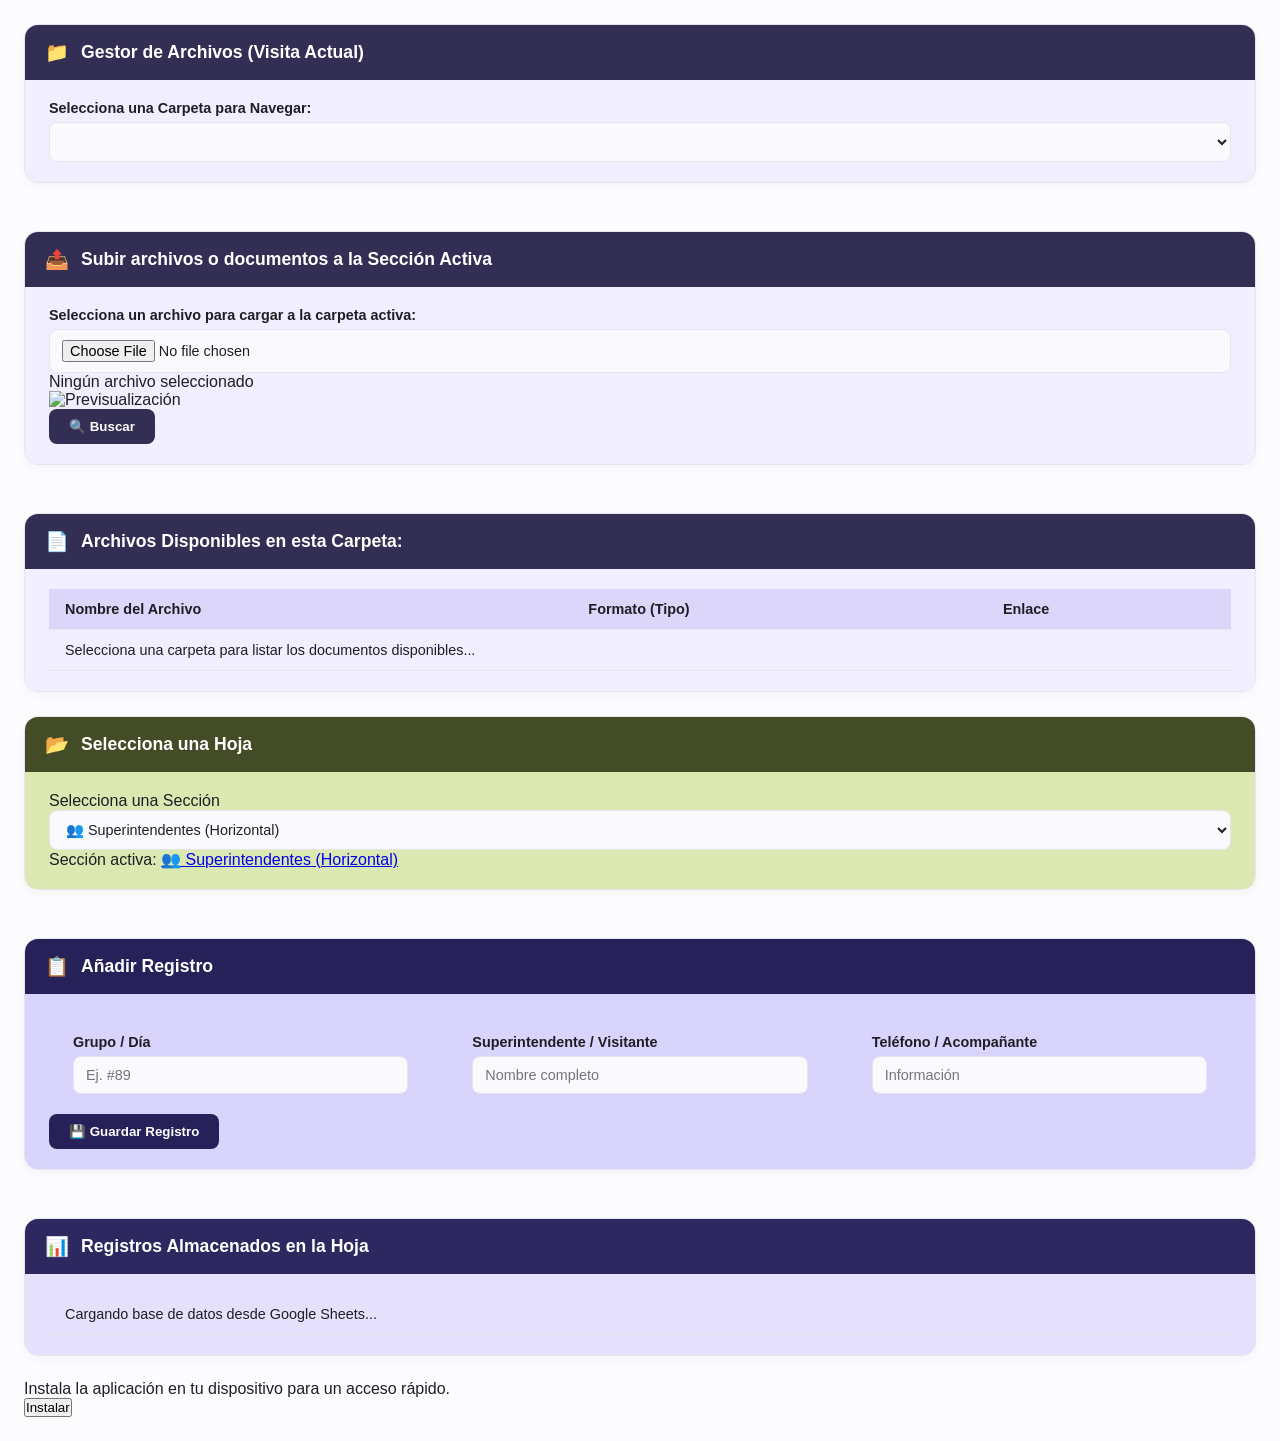
==== index.html @ c3312688 "Update fmt.Println message from 'Hello' to 'Goodbye'" ====
<!-- =========================================================================
     CODIGO MADRE SECCIÓN 1 - CONFIGURACIÓN, METADATOS Y CABECERA MAESTRA (CORREGIDA)
     Ubicación del bloque: CUMBRE ABSOLUTA DEL DOCUMENTO HTML
     ========================================================================= -->
<!DOCTYPE html>
<html lang="es">

<head>
    <meta charset="UTF-8">
    <meta name="viewport" content="width=device-width, initial-scale=1.0">
    <title>Sistema de Control Modular - Superintendentes</title>

    <!-- METADATOS OPEN GRAPH CORREGIDOS BAJO NORMA OFICIAL DE REDES -->
    <meta property="og:description" content="Controla y actualiza de los registros para la visita.">
    <meta property="og:image" content="https://raw.githubusercontent.com/Metrowest/Visita-Sistema-de-control/refs/heads/main/img/og-image.png">
    <meta property="og:image:type" content="image/png">
    <meta property="og:image:width" content="512">
    <meta property="og:image:height" content="512">
    <meta property="og:url" content="https://raw.githubusercontent.com/Metrowest/Visita-Sistema-de-control/refs/heads/main/img/og-image.png">

    <!-- CDN DE FUENTES Y ESTILOS MAESTROS -->
    <link rel="preconnect" href="https://googleapis.com">
    <link rel="preconnect" href="https://gstatic.com" crossorigin>
    <link href="https://googleapis.com" rel="stylesheet"> 
    <link rel="manifest" href="manifest.json">
    <!-- Librería externa corregida para los iconos dinámicos -->   
    <link rel="stylesheet" href="https://cdnjs.cloudflare.com/ajax/libs/font-awesome/6.4.0/css/all.min.css">
    <!-- Enlace a tus estilos externos independientes -->
    <link rel="stylesheet" href="style.css">

    <!-- =========================================================================
         CARPETAS SECCION 1 - BLOQUE DE SCRIPTS ESENCIALES (FUNCIÓN NUMERADA 1.1)
         ========================================================================= -->
    <script>
        // CARPETAS SECCION 1 FUNCION 1.1: ASIGNACIÓN DINÁMICA DE ICONOS SEGÚN FORMATO
        function obtenerIconoFormato(formato) {
            if (!formato) return '<i class="fa-solid fa-file" style="color: #7f8c8d;"></i> Archivo';
            
            const tipo = formato.toLowerCase().trim();

            // Filtros adaptados para los tipos de archivo oficiales de Google Drive (MimeTypes)
            if (tipo.includes('pdf')) {
                return '<i class="fa-solid fa-file-pdf" style="color: #e74c3c;"></i> PDF';
            } else if (tipo.includes('spreadsheet') || tipo.includes('excel') || tipo.includes('sheet') || tipo.includes('xls')) {
                return '<i class="fa-solid fa-file-excel" style="color: #27ae60;"></i> Excel';
            } else if (tipo.includes('document') || tipo.includes('word') || tipo.includes('docx')) {
                return '<i class="fa-solid fa-file-word" style="color: #2980b9;"></i> Word';
            } else if (tipo.includes('folder') || tipo.includes('carpeta')) {
                return '<i class="fa-solid fa-folder" style="color: #f1c40f;"></i> Carpeta';
            } else if (tipo.includes('zip') || tipo.includes('rar') || tipo.includes('compressed')) {
                return '<i class="fa-solid fa-file-zipper" style="color: #8e44ad;"></i> Comprimido';
            } else if (tipo.includes('image') || tipo.includes('png') || tipo.includes('jpg') || tipo.includes('jpeg')) {
                return '<i class="fa-solid fa-file-image" style="color: #16a085;"></i> Imagen';
            } else {
                return '<i class="fa-solid fa-file" style="color: #7f8c8d;"></i> Archivo';
            }
        }
    </script>
</head>

<body>

    <!-- =========================================================================
         CONTENEDOR DE DISTRIBUCIÓN PARALELA MAESTRA (FLEXBOX ORIGINAL DE STYLE.CSS)
         ========================================================================= -->
    <div class="contenedor-modulos-paralelos">
        <!-- =========================================================================
            ⭐ COLUMNA IZQUIERDA UNIFICADA: COMPONENTES DE GOOGLE DRIVE (CARPETAS)
            ========================================================================= -->
        <div class="bloque-carpetas-izquierda-empaquetado">

            <!-- CARPETAS SECCION 2 - GESTOR DE ARCHIVOS Y NAVEGACIÓN -->
            <div id="moduloGestorCarpetas" class="tarjeta-modulo modulo-gama-carpetas">
                <div class="tarjeta-cabecera">
                    <span class="icono-titulo">📁</span>
                    <h2>Gestor de Archivos (Visita Actual)</h2>
                </div>
                <div class="campo-formulario">
                    <label for="selectorSubcarpetas" class="etiqueta-selector">Selecciona una Carpeta para Navegar:</label>
                    <select id="selectorSubcarpetas" class="control-selector">
                        <!-- Las subcarpetas en vivo se inyectan aquí -->
                    </select>
                </div>
            </div>

            <!-- CARPETAS SECCIÓN 3 - COMPONENTE MODULAR TRANSMISOR DE SUBIDAS -->
            <div class="tarjeta-modulo modulo-gama-carpetas">
                <div class="tarjeta-cabecera">
                    <span class="icono-titulo">📤</span>
                    <h2>Subir archivos o documentos a la Sección Activa</h2>
                </div>
                <div class="campo-formulario">
                    <label for="archivoSubirDrive" class="etiqueta-selector">Selecciona un archivo para cargar a la carpeta activa:</label>
                    <input type="file" id="archivoSubirDrive" class="control-selector">
                    <div class="contenedor-vistas-previas">
                        <div id="nombreArchivoSeleccionado" class="texto-archivo-seleccionado">Ningún archivo seleccionado</div>
                        <div id="vistaPreviaIconoDrive"></div>
                    </div>
                    <div id="contenedorPrevisualizacionFoto" class="preview-foto-drive">
                        <img id="previewFotoDriveImg" src="" alt="Previsualización">
                    </div>
                    <button type="button" id="btnIniciarCargaDrive" class="btn-primario">🔍 Buscar</button>
                </div>
            </div>

            <!-- CARPETAS SECCIÓN 4 - REPOSITORIO DIGITAL DE ARCHIVOS DISPONIBLES -->
            <div class="tarjeta-modulo modulo-gama-carpetas">
                <div class="tarjeta-cabecera">
                    <span class="icono-titulo">📄</span>
                    <h2>Archivos Disponibles en esta Carpeta:</h2>
                </div>
                <div class="zona-archivos-disponibles">
                    <div class="tabla-responsiva contenedor-scroll-drive">
                        <table>
                            <thead>
                                <tr>
                                    <th>Nombre del Archivo</th>
                                    <th>Formato (Tipo)</th>
                                    <th>Enlace</th>
                                </tr>
                            </thead>
                            <tbody id="tablaCuerpoDrive">
                                <tr>
                                    <td colspan="3" class="celda-carga">Selecciona una carpeta para listar los documentos disponibles...</td>
                                </tr>
                            </tbody>
                        </table>
                    </div>
                </div>
            </div>

        </div> <!-- 🛡️ CIERRE MAESTRO ÚNICO: Clausura correctamente la columna 'bloque-carpetas-izquierda-empaquetado' -->

        <!-- ============================================================================================
             ⭐ COLUMNA DERECHA UNIFICADA: INTERFAZ DE TABLEROS DE DATOS (HOJAS DE SHEETS)
             ============================================================================================ -->



        </div> <!-- 🛡️ CIERRE MAESTRO DEL EMPAQUETADO DE LA COLUMNA DE CARPETAS -->

        <!-- ============================================================================================
             APLICACIÓN DE LAS HOJAS (ALINEADA TOTALMENTE A LA DERECHA EN LA GRID MAESTRA)
             ============================================================================================ -->
        <!-- ============================================================================================
             ⭐ COLUMNA DERECHA UNIFICADA: INTERFAZ DE TABLEROS DE DATOS (HOJAS DE SHEETS)
             ============================================================================================ -->
        <div class="bloque-hojas-derecha-empaquetado">

            <!-- HOJAS SECCIÓN 1: SELECTOR DE SECCIONES (CLASE GAMA-VERDE) -->
            <div class="tarjeta-modulo modulo-gama-verde">
                <div class="tarjeta-cabecera">
                    <span class="icono-titulo">📂</span>
                    <h2>Selecciona una Hoja</h2>
                </div>
                <div class="contenedor-selector">
                    <label for="selectorHoja" class="etiqueta-seleccion">Selecciona una Sección</label>
                    <select id="selectorHoja" class="selector-estilizado" onchange="cargarDatos(); actualizarEnlaceUbicacion();">
                        <option value="Superintendentes">👥 Superintendentes (Horizontal)</option>
                        <option value="Hospitalidad">🏨 Hospitalidad (Horizontal)</option>
                        <option value="Estudios Día 1">📚 Estudios Día 1 (Vertical)</option>
                        <option value="Estudios Día 2">📚 Estudios Día 2 (Vertical)</option>
                        <option value="Estudios Día 3">📚 Estudios Día 3 (Vertical)</option>
                        <option value="Pastoreo Día 1">🐑 Pastoreo Día 1 (Vertical)</option>
                        <option value="Pastoreo Día 2">🐑 Pastoreo Día 2 (Vertical)</option>
                        <option value="Pastoreo Día 3">🐑 Pastoreo Día 3 (Vertical)</option>
                        <option value="Seguridad">🛡️ Seguridad (Programa)</option>
                    </select>
                    <div class="enlace-seccion-activa">
                        Sección activa: <a href="https://github.io" target="_blank" id="enlaceDinamico" class="link-moderno">👥 Superintendentes (Horizontal)</a>
                    </div>
                </div>
            </div>

            <!-- HOJAS SECCIÓN 3: FORMULARIO DE CAPTURA (CLASE GAMA-VIOLETA) -->
            <div class="tarjeta-modulo modulo-gama-violeta">
                <div class="tarjeta-cabecera">
                    <div class="icono-titulo">📋</div>
                    <h2 id="formTitulo">Añadir Registro</h2>
                </div>
                <form id="formularioSuperintendentes" class="formulario-estilizado">
                    <div class="grid-formulario">
                        <div class="campo-formulario" id="contenedorCampo1">
                            <label id="lblCampo1" for="txtGrupo">Grupo / Día</label>
                            <input type="text" id="txtGrupo" placeholder="Ej. #89" required>
                        </div>
                        <div class="campo-formulario" id="contenedorCampo2">
                            <label id="lblCampo2" for="txtSuperintendente">Superintendente / Visitante</label>
                            <input type="text" id="txtSuperintendente" placeholder="Nombre completo" required>
                        </div>
                        <div class="campo-formulario" id="contenedorCampo3">
                            <label id="lblCampo3" for="txtTelefono">Teléfono / Acompañante</label>
                            <input type="text" id="txtTelefono" placeholder="Información" required>
                        </div>
                        <div class="campo-formulario" id="contenedorCampo4" style="display: none;">
                            <label id="lblCampo4" for="txtCampo4">Campo 4</label>
                            <input type="text" id="txtCampo4" placeholder="Información extra">
                        </div>
                        <div class="campo-formulario" id="contenedorCampo5" style="display: none;">
                            <label id="lblCampo5" for="txtCampo5">Campo 5</label>
                            <input type="text" id="txtCampo5" placeholder="Información extra">
                        </div>
                        <div class="campo-formulario" id="contenedorCampo6" style="display: none;">
                            <label id="lblCampo6" for="txtCampo6">Campo 6</label>
                            <input type="text" id="txtCampo6" placeholder="Información extra">
                        </div>
                        <div class="campo-formulario" id="contenedorCampo7" style="display: none;">
                            <label id="lblCampo7" for="txtCampo7">Campo 7</label>
                            <input type="text" id="txtCampo7" placeholder="Información extra">
                        </div>
                        <div class="campo-formulario" id="contenedorCampo8" style="display: none;">
                            <label id="lblCampo8" for="txtCampo8">Campo 8</label>
                            <input type="text" id="txtCampo8" placeholder="Información extra">
                        </div>
                    </div>
                    <div class="bloque-botones">
                        <button type="submit" id="btnGuardar" class="btn-primario">💾 Guardar Registro</button>
                        <button type="button" id="btnCancelar" class="btn-secundario" style="display: none;">❌ Cancelar Edición</button>
                    </div>
                </form>
            </div>

            <!-- HOJAS SECCIÓN 4: REJILLA DE REGISTROS - TABLA (CLASE GAMA-LAVANDA) -->
            <div class="tarjeta-modulo modulo-gama-lavanda">
                <div class="tarjeta-cabecera">
                    <div class="icono-titulo">📊</div>
                    <h2>Registros Almacenados en la Hoja</h2>
                </div>
                <div class="campo-formulario">
                    <div class="tabla-responsiva">
                        <table id="tablaRegistros">
                            <thead id="tablaCabecera"></thead>
                            <tbody id="tablaCuerpo">
                                <tr>
                                    <td class="celda-carga">
                                        <div class="spinner-carga"></div>
                                        Cargando base de datos desde Google Sheets...
                                    </td>
                                </tr>
                            </tbody>
                        </table>
                    </div>
                </div>
            </div> <!-- 🛡️ REPARADO: Cierra la tarjeta individual modulo-gama-lavanda -->

        </div> <!-- 🛡️ REPARADO: Cierra la columna derecha bloque-hojas-derecha-empaquetado -->

    </div> <!-- 🛡️ REPARADO: Cierra el cascarón maestro central contenedor-modulos-paralelos -->

    <!--CODIGO MADRE SECCIÓN 2 - BANNER PWA REQUERIDO -->
         <!--CODIGO MADRE SECCIÓN 2 - BANNER PWA REQUERIDO -->
    <div id="bannerInstalacionPWA">
        <p>Instala la aplicación en tu dispositivo para un acceso rápido.</p>
        <button id="btnInstalarPWA">Instalar</button>
    </div>

    <!-- VÍNCULOS DE CONTROL CENTRAL -->
    <script src="carpetas.js"></script>
    <script src="app.js"></script>
     
    <!-- =========================================================================
         CODIGO MADRE SECCIÓN 3 - SISTEMA DE INTERCEPCIÓN DE ALERTAS Y CONFIRMACIONES
         ========================================================================= -->
    <div id="contenedorAlertaPastel" class="modal-alerta-fondo">
        <div id="cuerpoAlertaPastel" class="tarjeta-alerta-pastel">
            <h4 id="tituloAlertaPastel">Aviso del Sistema</h4>
            <p id="mensajeAlertaPastel">Mensaje descriptivo...</p>
            <div id="botonesAlertaPastel" class="contenedor-botones-pastel">
                <!-- Los botones se inyectan dinámicamente según sea Alerta o Confirmación -->
            </div>
        </div>
    </div>

    <script>
        // Variables globales de memoria pasiva originales intactas
        let tipoArchivoDetectadoPastel = '📋';
        let alertaBloqueada = false; 

        // 🛡️ CONTROLADOR DE ETIQUETAS DINÁMICAS NATIVO (INDEX)
        // Cambia los nombres de los cuadros superiores al instante según la sección activa
        function SeccIdx_SincronizarEtiquetasFormulario(hojaRaw) {
            console.log("🛡️ Sincronizando etiquetas superiores para: " + hojaRaw);
            const lbl1 = document.getElementById("lblCampo1");
            const lbl2 = document.getElementById("lblCampo2");
            const lbl3 = document.getElementById("lblCampo3");
            const lbl4 = document.getElementById("lblCampo4");
            const lbl5 = document.getElementById("lblCampo5");
            const lbl6 = document.getElementById("lblCampo6");
            const lbl7 = document.getElementById("lblCampo7");
            const lbl8 = document.getElementById("lblCampo8");

            if (hojaRaw === "Superintendentes") {
                if(lbl1) lbl1.innerText = "Grupo / Día";
                if(lbl2) lbl2.innerText = "Superintendente / Visitante";
                if(lbl3) lbl3.innerText = "Teléfono / Acompañante";
            } else if (hojaRaw === "Hospitalidad") {
                if(lbl1) lbl1.innerText = "Día";
                if(lbl2) lbl2.innerText = "Nombre";
                if(lbl3) lbl3.innerText = "Teléfono";
                if(lbl4) lbl4.innerText = "Dirección";
            } else if (hojaRaw.includes("Estudios")) {
                if(lbl1) lbl1.innerText = "Día";
                if(lbl2) lbl2.innerText = "Visitante";
                if(lbl3) lbl3.innerText = "Acompañante";
                if(lbl4) lbl4.innerText = "Teléfono";
                if(lbl5) lbl5.innerText = "Estudiante";
                if(lbl6) lbl6.innerText = "Dirección";
                if(lbl7) lbl7.innerText = "Publicación";
                if(lbl8) lbl8.innerText = "Detalles";
            } else if (hojaRaw.includes("Pastoreo")) {
                if(lbl1) lbl1.innerText = "Día";
                if(lbl2) lbl2.innerText = "Acompanante";
                if(lbl3) lbl3.innerText = "Teléfono";
                if(lbl4) lbl4.innerText = "Hogar";
                if(lbl5) lbl5.innerText = "Contacto";
                if(lbl6) lbl6.innerText = "Dirección";
                if(lbl7) lbl7.innerText = "Detalles";
                if(lbl8) lbl8.innerText = "Objetivo";
            }
        }

        // Registramos el evento de escucha en cuanto carga el documento
        document.addEventListener("DOMContentLoaded", () => {
            const selector = document.getElementById("selectorHoja");
            if (selector) {
                // Escucha activa para cuando el usuario cambia de hoja manualmente
                selector.addEventListener("change", function() {
                    SeccIdx_SincronizarEtiquetasFormulario(this.value);
                });
                // Mapeo inicial para la primera hoja al arrancar la app
                SeccIdx_SincronizarEtiquetasFormulario(selector.value);
            }

            const inputArchivoDrive = document.getElementById('archivoSubirDrive');
            if (inputArchivoDrive) {
                inputArchivoDrive.addEventListener('change', function() {
                    if (this.files && this.files.length > 0) {
                        const nombre = this.files[0].name.toLowerCase(); 
                        if (nombre.endsWith('.pdf')) tipoArchivoDetectadoPastel = '📄';
                        else if (nombre.endsWith('.xlsx') || nombre.endsWith('.xls') || nombre.endsWith('.csv')) tipoArchivoDetectadoPastel = '📊';
                        else if (nombre.endsWith('.docx') || nombre.endsWith('.doc')) tipoArchivoDetectadoPastel = '📝';
                        else if (nombre.endsWith('.png') || nombre.endsWith('.jpg') || nombre.endsWith('.jpeg')) tipoArchivoDetectadoPastel = '🖼️';
                        else tipoArchivoDetectadoPastel = '📁';
                    }
                });
            }
        });

        // Interceptores de ventanas flotantes estables de tu respaldo
        window.alert = function(mensaje) {
            if (alertaBloqueada) return;
            const modal = document.getElementById('contenedorAlertaPastel');
            const tarjeta = document.getElementById('cuerpoAlertaPastel');
            const titulo = document.getElementById('tituloAlertaPastel');
            const texto = document.getElementById('mensajeAlertaPastel');
            const cajaBotones = document.getElementById('botonesAlertaPastel');
            if (!modal || !tarjeta || !texto || !titulo || !cajaBotones) return;

            texto.innerText = mensaje;
            const msgMinuscula = mensaje.toLowerCase();

            if (msgMinuscula.includes('éxito') || msgMinuscula.includes('exito') || msgMinuscula.includes('correctamente') || msgMinuscula.includes('procesados')) {
                tarjeta.className = 'tarjeta-alerta-pastel exito';
                titulo.innerHTML = `✨ ${tipoArchivoDetectadoPastel} ¡Excelente!`;
            } else if (msgMinuscula.includes('error') || msgMinuscula.includes('fallo')) {
                tarjeta.className = 'tarjeta-alerta-pastel error';
                titulo.innerHTML = `⚠️ ${tipoArchivoDetectadoPastel} Aviso`;
            } else {
                tarjeta.className = 'tarjeta-alerta-pastel info';
                titulo.innerHTML = `ℹ️ ${tipoArchivoDetectadoPastel} Información`;
            }
            cajaBotones.innerHTML = `<button type="button" class="btn-alerta-pastel" style="background-color: #94a3b8 !important; color: #ffffff !important; font-weight: 700 !important;" onclick="cerrarAlertaPastel()">Entendido</button>`;
            modal.style.display = 'flex';
        };

        window.confirm = function(mensaje) {
            const modal = document.getElementById('contenedorAlertaPastel');
            const tarjeta = document.getElementById('cuerpoAlertaPastel');
            const titulo = document.getElementById('tituloAlertaPastel');
            const texto = document.getElementById('mensajeAlertaPastel');
            const cajaBotones = document.getElementById('botonesAlertaPastel');
            if (!modal || !tarjeta || !texto || !titulo || !cajaBotones) return true; 

            texto.innerText = mensaje;
            tarjeta.className = 'tarjeta-alerta-pastel info';
            titulo.innerHTML = `🤔 ${tipoArchivoDetectadoPastel} Confirmación`;

            cajaBotones.innerHTML = `
                <button type="button" class="btn-alerta-pastel confirmar-cancel" style="padding: 10px 20px; border-radius: 8px; cursor: pointer;" onclick="cerrarAlertaPastel()">Cancelar</button>
                <button type="button" class="btn-alerta-pastel confirmar-ok" style="padding: 10px 20px; border-radius: 8px; background-color: #2563eb !important; color: white !important; cursor: pointer;" onclick="cerrarAlertaPastel()">Aceptar</button>
            `;
            modal.style.display = 'flex';
            return true;
        };

        function cerrarAlertaPastel() {
            alertaBloqueada = false; 
            const modal = document.getElementById('contenedorAlertaPastel');
            if (modal) modal.style.display = 'none';
        }
    </script>

     
</body>

</html>
---- style.css ----
/* =========================================================================
   SECCIÓN 1: VARIABLES MAESTRAS, FUENTES Y COMPORTAMIENTO BASE
   Descripción: Define la nueva paleta de tonos pasteles ordenados, tipografía 
   Plus Jakarta Sans y limpia márgenes generales globales.
   ========================================================================= */
:root {
    --color-body-fondo: #fcfbfe;
    --color-input-unico: #faf9fe;
    --color-texto-oscuro: #1e1e24;
    --color-texto-medio: #4a4a5a;
    --color-borde: #e6e5ed;
    --sombra-modulo: 0 4px 10px rgba(0, 0, 0, 0.03);
}

* {
    margin: 0;
    padding: 0;
    box-sizing: border-box;
}

body {
    font-family: 'Plus Jakarta Sans', sans-serif;
    background-color: var(--color-body-fondo);
    color: var(--color-texto-oscuro);
    padding: 24px;
    min-height: 100vh;
}

/* =========================================================================
   SECCIÓN 2: ARQUITECTURA DE REJILLA PARALELA (FLEXBOX / GRID)
   ========================================================================= */
.contenedor-modulos-paralelos {
    display: flex;
    flex-direction: row;
    gap: 24px;
    align-items: flex-start;
    justify-content: center;
    width: 100%;
}

@media (max-width: 992px) {
    .contenedor-modulos-paralelos { flex-direction: column; }
}

/* =========================================================================
   SECCIÓN 3: COMPONENTES COMUNES DE TARJETAS (ESTRUCTURA BASE)
   Descripción: Controla la estructura visual de cada módulo independiente, sus 
   cabeceras y los espacios de amortiguación unificados.
   ========================================================================= */
.tarjeta-modulo {
    border-radius: 14px;
    border: 1px solid var(--color-borde);
    box-shadow: var(--sombra-modulo);
    overflow: hidden;
    width: 100%;
    margin-bottom: 24px;
}

.tarjeta-cabecera {
    padding: 16px 20px;
    display: flex;
    align-items: center;
    gap: 12px;
}

.tarjeta-cabecera h2 {
    font-size: 1.1rem;
    font-weight: 700;
    margin: 0;
}

.icono-titulo { font-size: 1.2rem; }

/* Cojín visual integral centralizado para descolgar elementos de los bordes */
.tarjeta-modulo .campo-formulario,
.tarjeta-modulo .contenedor-selector,
.tarjeta-modulo .zona-archivos-disponibles,
.tarjeta-modulo form {
    padding: 20px 24px;
    box-sizing: border-box;
}

/* 🛡️ UNIFICACIÓN MAESTRA DE INPUTS: Todos del mismo color pastel neutro e idéntico */
.tarjeta-modulo select,
.tarjeta-modulo input {
    width: 100% !important;
    box-sizing: border-box !important;
    padding: 10px 12px;
    border: 1px solid var(--color-borde);
    border-radius: 8px;
    font-family: inherit;
    font-size: 0.9rem;
    color: var(--color-texto-oscuro);
    background-color: var(--color-input-unico) !important;
}

/* =========================================================================
   SECCIÓN 4: ASIGNACIÓN DE TONOS PASTELES PERSONALIZADOS POR CLASE DIRECTA
   Descripción: Distribuye tus colores base asignando oscuros para cabeceras/botones,
   tonos medios para sub-cabeceras y claros para fondos internos.
   ========================================================================= */

/* -------------------------------------------------------------------------
   A) MÓDULO SELECTOR DE HOJAS (Gama Verde Pastel Base: #dbe8b2 / #e5f0c9)
   ------------------------------------------------------------------------- */
.modulo-gama-verde {
    background-color: #f7f9f2; /* Tono muy claro de fondo */
}
.modulo-gama-verde .tarjeta-cabecera {
    background-color: #434c26; /* Tono oscuro extraído de la gama verde */
    color: #ffffff;
}
.modulo-gama-verde .contenedor-selector {
    background-color: #dbe8b2; /* Sub-cabecera / Color intermedio */
}
.modulo-gama-verde label, .modulo-gama-verde .enlace-seccion-activa {
    color: #1e1e24;
}

/* -------------------------------------------------------------------------
   B) MÓDULO FORMULARIO AÑADIR REGISTRO (Gama Violeta Pastel Base: #d9d4fc)
   ------------------------------------------------------------------------- */
.modulo-gama-violeta {
    background-color: #f6f5fe; /* Tono muy claro de fondo */
}
.modulo-gama-violeta .tarjeta-cabecera {
    background-color: #272159; /* Tono oscuro extraído de la gama violeta */
    color: #ffffff;
}
.modulo-gama-violeta form {
    background-color: #d9d4fc; /* Sub-cabecera / Entorno del formulario */
}
.modulo-gama-violeta .btn-primario {
    background-color: #272159; /* Botón oscuro unificado */
    color: #ffffff;
}

/* -------------------------------------------------------------------------
   C) MÓDULO REGISTROS ALMACENADOS - TABLA (Gama Lavanda Pastel Base: #e5e1fd)
   ------------------------------------------------------------------------- */
.modulo-gama-lavanda {
    background-color: #f8f7fe; /* Tono muy claro de fondo */
}
.modulo-gama-lavanda .tarjeta-cabecera {
    background-color: #2e2861; /* Tono oscuro unificado */
    color: #ffffff;
}
.modulo-gama-lavanda .campo-formulario {
    background-color: #e5e1fd; /* Sub-cabecera / Entorno de la tabla */
}
.modulo-gama-lavanda th {
    background-color: #c8c2fa; /* Encabezado horizontal un poco más oscuro */
    color: #1e1e24;
}

/* -------------------------------------------------------------------------
   D) COLUMNA IZQUIERDA COMPLETA - DRIVE (Gama Lila Claro Neutro: #f1efff)
   ------------------------------------------------------------------------- */
.bloque-carpetas-izquierda-empaquetado {
    display: flex;
    flex-direction: column;
    gap: 24px;
    flex: 1;
    width: 100%;
}
.bloque-carpetas-izquierda-empaquetado .tarjeta-modulo {
    background-color: #faf9fe; /* Tono muy claro de fondo */
}
.bloque-carpetas-izquierda-empaquetado .tarjeta-modulo .tarjeta-cabecera {
    background-color: #332f54; /* Tono oscuro unificado */
    color: #ffffff;
}
.bloque-carpetas-izquierda-empaquetado .campo-formulario,
.bloque-carpetas-izquierda-empaquetado .zona-archivos-disponibles {
    background-color: #f1efff; /* Sub-cabecera / Entorno de controles interno */
}
.bloque-carpetas-izquierda-empaquetado .btn-primario {
    background-color: #332f54; /* Botón oscuro unificado */
    color: #ffffff;
}
.bloque-carpetas-izquierda-empaquetado th {
    background-color: #dbd6fa;
    color: #1e1e24;
}

/* =========================================================================
   SECCIÓN 5: GRID DE FORMULARIOS Y RED RESPONSIVA DE TABLAS
   ========================================================================= */
.bloque-hojas-derecha-empaquetado {
    display: flex;
    flex-direction: column;
    gap: 24px;
    flex: 1;
    width: 100%;
}
.grid-formulario {
    display: grid;
    grid-template-columns: repeat(auto-fit, minmax(220px, 1fr));
    gap: 16px;
}
.campo-formulario label {
    display: block;
    font-weight: 600;
    margin-bottom: 6px;
    font-size: 0.9rem;
}
.tabla-responsiva {
    width: 100%;
    overflow-x: auto;
}
.contenedor-scroll-drive {
    max-height: 300vh;
}
table {
    width: 100%;
    border-collapse: collapse;
    font-size: 0.9rem;
    text-align: left;
    background-color: var(--color-superficie);
}
th, td {
    padding: 12px 16px;
    border-bottom: 1px solid var(--color-borde);
}
th {
    font-weight: 700;
}

/* =========================================================================
   SECCIÓN 6: MODALES DE ALERTAS PASTEL Y BOTONERAS INTEGRADAS
   ========================================================================= */
.btn-primario, .btn-secundario {
    padding: 10px 20px;
    border: none;
    border-radius: 8px;
    font-weight: 700;
    cursor: pointer;
    display: inline-flex;
    align-items: center;
    justify-content: center;
    gap: 8px;
    font-family: inherit;
}
.btn-secundario {
    background-color: #e2e8f0;
    color: var(--color-texto-oscuro);
    border: 1px solid var(--color-borde);
}
.modal-alerta-fondo {
    position: fixed;
    top: 0; left: 0; width: 100%; height: 100%;
    background-color: rgba(15, 23, 42, 0.3);
    display: none;
    align-items: center;
    justify-content: center;
    z-index: 10000;
}
.tarjeta-alerta-pastel {
    background-color: #ffffff;
    border-radius: 12px;
    padding: 24px;
    width: 90%;
    max-width: 400px;
    box-shadow: 0 20px 25px -5px rgba(0,0,0,0.1);
    border-left: 6px solid #4b3eb3;
}
.contenedor-botones-pastel {
    margin-top: 20px;
    display: flex;
    justify-content: flex-end;
    gap: 12px;
}
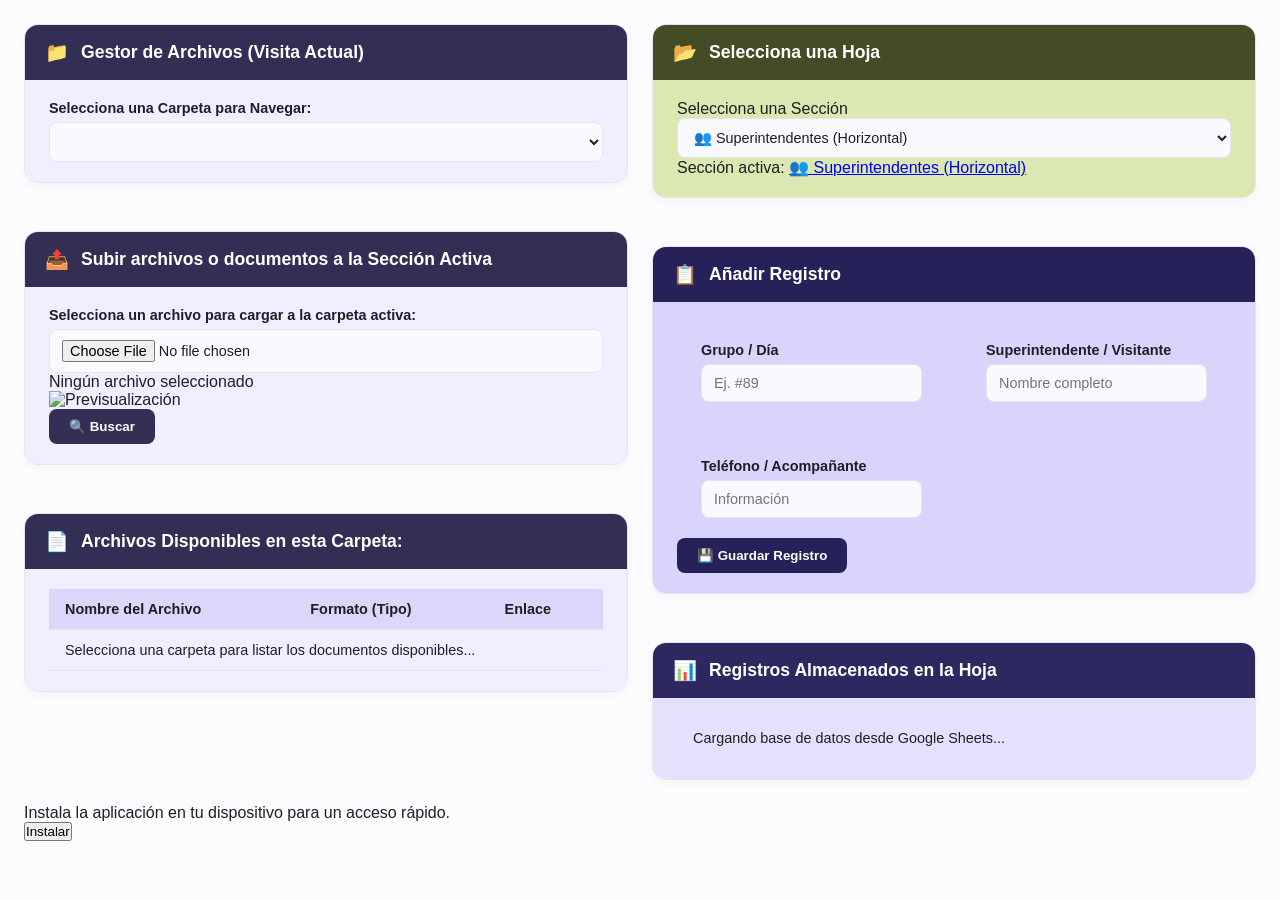
==== commit 23c6f2a5: "Update print statement from 'Hello' to 'Goodbye'" ====
--- a/index.html
+++ b/index.html
@@ -129,19 +129,8 @@
                 </div>
             </div>
 
-        </div> <!-- 🛡️ CIERRE MAESTRO ÚNICO: Clausura correctamente la columna 'bloque-carpetas-izquierda-empaquetado' -->
-
-        <!-- ============================================================================================
-             ⭐ COLUMNA DERECHA UNIFICADA: INTERFAZ DE TABLEROS DE DATOS (HOJAS DE SHEETS)
-             ============================================================================================ -->
-
-
-
-        </div> <!-- 🛡️ CIERRE MAESTRO DEL EMPAQUETADO DE LA COLUMNA DE CARPETAS -->
-
-        <!-- ============================================================================================
-             APLICACIÓN DE LAS HOJAS (ALINEADA TOTALMENTE A LA DERECHA EN LA GRID MAESTRA)
-             ============================================================================================ -->
+        </div> <!-- 🛡️ CIERRE MAESTRO ÚNICO: Clausura la columna de Carpetas de forma limpia -->
+
         <!-- ============================================================================================
              ⭐ COLUMNA DERECHA UNIFICADA: INTERFAZ DE TABLEROS DE DATOS (HOJAS DE SHEETS)
              ============================================================================================ -->
@@ -171,7 +160,6 @@
                     </div>
                 </div>
             </div>
-
             <!-- HOJAS SECCIÓN 3: FORMULARIO DE CAPTURA (CLASE GAMA-VIOLETA) -->
             <div class="tarjeta-modulo modulo-gama-violeta">
                 <div class="tarjeta-cabecera">
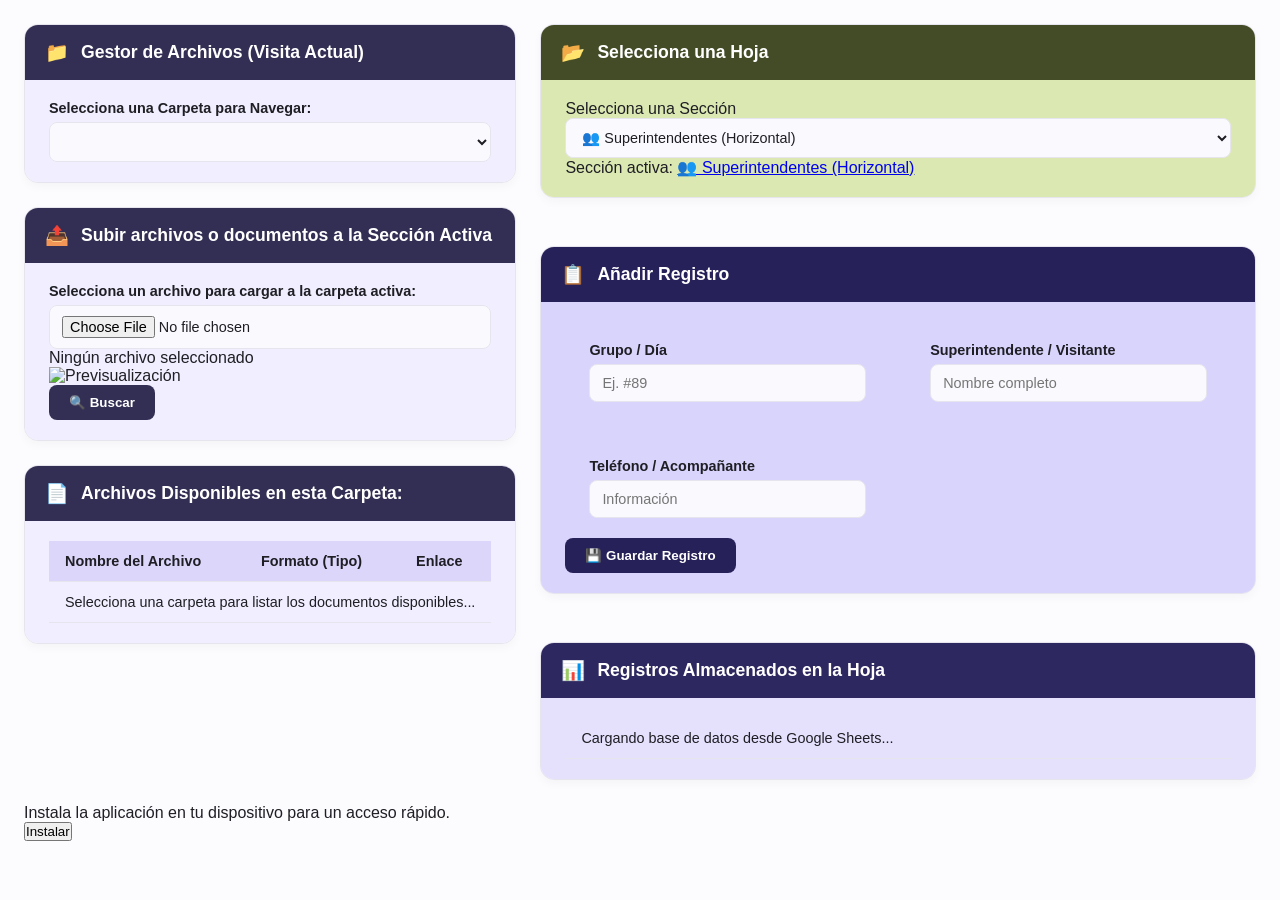
==== commit ef39bf47: "Update print statement from 'Hello' to 'Goodbye'" ====
--- a/index.html
+++ b/index.html
@@ -160,6 +160,7 @@
                     </div>
                 </div>
             </div>
+
             <!-- HOJAS SECCIÓN 3: FORMULARIO DE CAPTURA (CLASE GAMA-VIOLETA) -->
             <div class="tarjeta-modulo modulo-gama-violeta">
                 <div class="tarjeta-cabecera">
@@ -229,9 +230,10 @@
                         </table>
                     </div>
                 </div>
-            </div> <!-- 🛡️ REPARADO: Cierra la tarjeta individual modulo-gama-lavanda -->
-
-        </div> <!-- 🛡️ REPARADO: Cierra la columna derecha bloque-hojas-derecha-empaquetado -->
+            </div> <!-- CIERRE DE MODULO-GAMA-LAVANDA -->
+
+        </div> <!-- CIERRE DE BLOQUE-HOJAS-DERECHA-EMPAQUETADO -->
+
 
     </div> <!-- 🛡️ REPARADO: Cierra el cascarón maestro central contenedor-modulos-paralelos -->
 
--- a/style.css
+++ b/style.css
@@ -96,92 +96,83 @@
 
 /* =========================================================================
    SECCIÓN 4: ASIGNACIÓN DE TONOS PASTELES PERSONALIZADOS POR CLASE DIRECTA
-   Descripción: Distribuye tus colores base asignando oscuros para cabeceras/botones,
-   tonos medios para sub-cabeceras y claros para fondos internos.
-   ========================================================================= */
-
-/* -------------------------------------------------------------------------
-   A) MÓDULO SELECTOR DE HOJAS (Gama Verde Pastel Base: #dbe8b2 / #e5f0c9)
+   Descripción: Distribuye tus colores base asignando oscuros para cabeceras,
+   tonos medios para sub-cabeceras y claros para los fondos de los módulos.
+   ========================================================================= */
+
+/* -------------------------------------------------------------------------
+   A) MÓDULOS DE LA COLUMNA IZQUIERDA - DRIVE (Gama Lila/Fidji: #f1efff)
+   ------------------------------------------------------------------------- */
+.modulo-gama-carpetas {
+    background-color: #faf9fe !important; /* Fondo claro del módulo */
+}
+.modulo-gama-carpetas .tarjeta-cabecera {
+    background: #332f54 !important; /* Cabecera tono oscuro base */
+    color: #ffffff !important;
+}
+.modulo-gama-carpetas .campo-formulario,
+.modulo-gama-carpetas .zona-archivos-disponibles {
+    background-color: #f1efff !important; /* Sub-cabecera / Entorno de controles interno */
+}
+.modulo-gama-carpetas .btn-primario {
+    background-color: #332f54 !important; /* Botón oscuro unificado */
+    color: #ffffff !important;
+}
+.modulo-gama-carpetas th {
+    background-color: #dbd6fa !important; /* Encabezado de tabla claro */
+    color: #1e1e24 !important;
+}
+
+/* -------------------------------------------------------------------------
+   B) MÓDULO SELECTOR DE HOJAS (Gama Verde Pastel: #dbe8b2 / #e5f0c9)
    ------------------------------------------------------------------------- */
 .modulo-gama-verde {
-    background-color: #f7f9f2; /* Tono muy claro de fondo */
+    background-color: #f7f9f2 !important; /* Fondo claro del módulo */
 }
 .modulo-gama-verde .tarjeta-cabecera {
-    background-color: #434c26; /* Tono oscuro extraído de la gama verde */
-    color: #ffffff;
+    background: #434c26 !important; /* Cabecera tono oscuro base */
+    color: #ffffff !important;
 }
 .modulo-gama-verde .contenedor-selector {
-    background-color: #dbe8b2; /* Sub-cabecera / Color intermedio */
-}
-.modulo-gama-verde label, .modulo-gama-verde .enlace-seccion-activa {
-    color: #1e1e24;
-}
-
-/* -------------------------------------------------------------------------
-   B) MÓDULO FORMULARIO AÑADIR REGISTRO (Gama Violeta Pastel Base: #d9d4fc)
+    background-color: #dbe8b2 !important; /* Sub-cabecera / Color intermedio */
+}
+
+/* -------------------------------------------------------------------------
+   C) MÓDULO FORMULARIO AÑADIR REGISTRO (Gama Violeta Pastel: #d9d4fc)
    ------------------------------------------------------------------------- */
 .modulo-gama-violeta {
-    background-color: #f6f5fe; /* Tono muy claro de fondo */
+    background-color: #f6f5fe !important; /* Fondo claro del módulo */
 }
 .modulo-gama-violeta .tarjeta-cabecera {
-    background-color: #272159; /* Tono oscuro extraído de la gama violeta */
-    color: #ffffff;
+    background: #272159 !important; /* Cabecera tono oscuro base */
+    color: #ffffff !important;
 }
 .modulo-gama-violeta form {
-    background-color: #d9d4fc; /* Sub-cabecera / Entorno del formulario */
+    background-color: #d9d4fc !important; /* Sub-cabecera / Entorno de campos */
 }
 .modulo-gama-violeta .btn-primario {
-    background-color: #272159; /* Botón oscuro unificado */
-    color: #ffffff;
-}
-
-/* -------------------------------------------------------------------------
-   C) MÓDULO REGISTROS ALMACENADOS - TABLA (Gama Lavanda Pastel Base: #e5e1fd)
+    background-color: #272159 !important; /* Botón oscuro unificado */
+    color: #ffffff !important;
+}
+
+/* -------------------------------------------------------------------------
+   D) MÓDULO REGISTROS ALMACENADOS - TABLA (Gama Lavanda Pastel: #e5e1fd)
    ------------------------------------------------------------------------- */
 .modulo-gama-lavanda {
-    background-color: #f8f7fe; /* Tono muy claro de fondo */
+    background-color: #f8f7fe !important; /* Fondo claro del módulo */
 }
 .modulo-gama-lavanda .tarjeta-cabecera {
-    background-color: #2e2861; /* Tono oscuro unificado */
-    color: #ffffff;
+    background: #2e2861 !important; /* Cabecera tono oscuro base */
+    color: #ffffff !important;
 }
 .modulo-gama-lavanda .campo-formulario {
-    background-color: #e5e1fd; /* Sub-cabecera / Entorno de la tabla */
+    background-color: #e5e1fd !important; /* Sub-cabecera / Entorno de la tabla */
 }
 .modulo-gama-lavanda th {
-    background-color: #c8c2fa; /* Encabezado horizontal un poco más oscuro */
-    color: #1e1e24;
-}
-
-/* -------------------------------------------------------------------------
-   D) COLUMNA IZQUIERDA COMPLETA - DRIVE (Gama Lila Claro Neutro: #f1efff)
-   ------------------------------------------------------------------------- */
-.bloque-carpetas-izquierda-empaquetado {
-    display: flex;
-    flex-direction: column;
-    gap: 24px;
-    flex: 1;
-    width: 100%;
-}
-.bloque-carpetas-izquierda-empaquetado .tarjeta-modulo {
-    background-color: #faf9fe; /* Tono muy claro de fondo */
-}
-.bloque-carpetas-izquierda-empaquetado .tarjeta-modulo .tarjeta-cabecera {
-    background-color: #332f54; /* Tono oscuro unificado */
-    color: #ffffff;
-}
-.bloque-carpetas-izquierda-empaquetado .campo-formulario,
-.bloque-carpetas-izquierda-empaquetado .zona-archivos-disponibles {
-    background-color: #f1efff; /* Sub-cabecera / Entorno de controles interno */
-}
-.bloque-carpetas-izquierda-empaquetado .btn-primario {
-    background-color: #332f54; /* Botón oscuro unificado */
-    color: #ffffff;
-}
-.bloque-carpetas-izquierda-empaquetado th {
-    background-color: #dbd6fa;
-    color: #1e1e24;
-}
+    background-color: #c8c2fa !important; /* Encabezado de tabla un poco más fuerte */
+    color: #1e1e24 !important;
+}
+
 
 /* =========================================================================
    SECCIÓN 5: GRID DE FORMULARIOS Y RED RESPONSIVA DE TABLAS
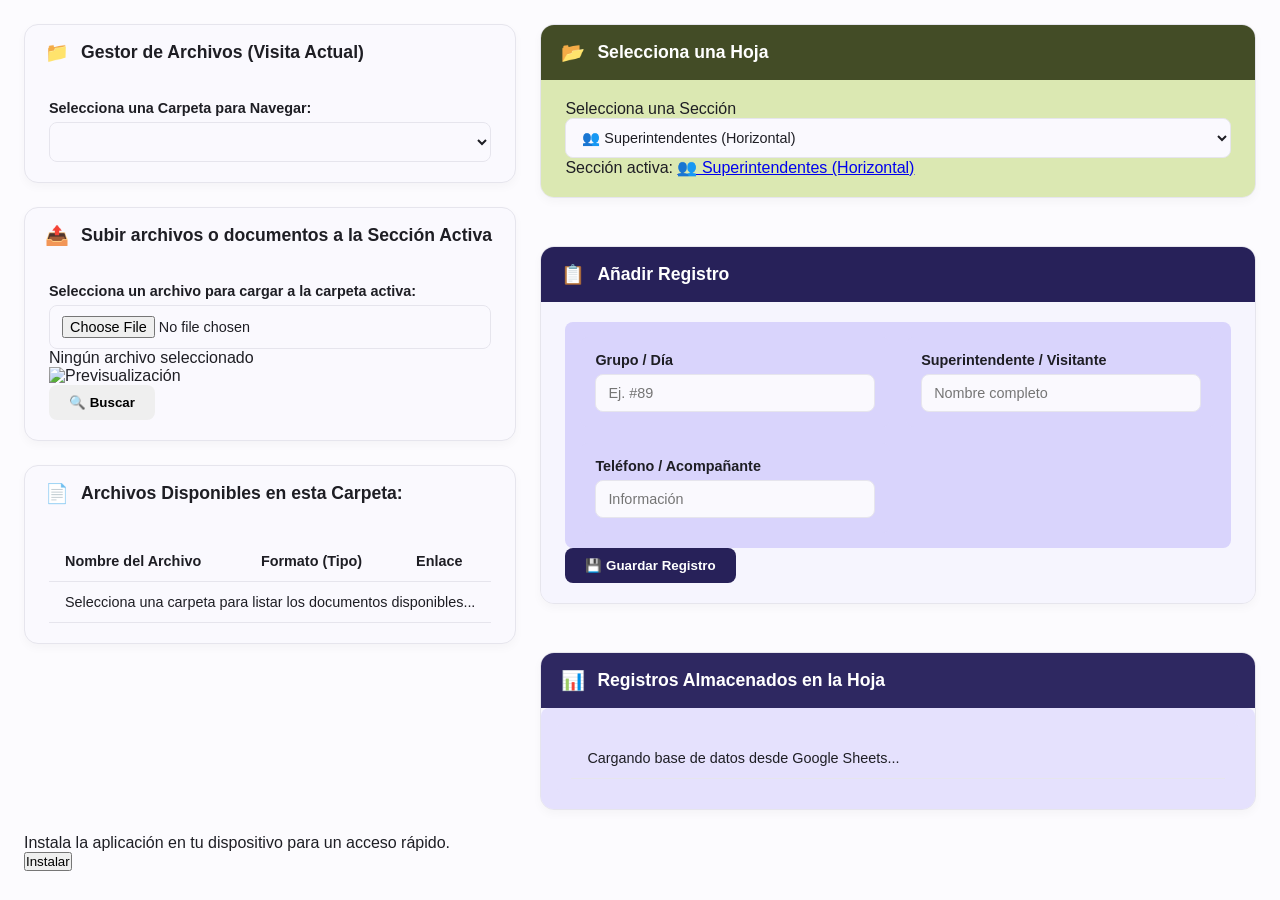
==== commit 87e9ea58: "Update print statement from 'Hello' to 'Goodbye'" ====
--- a/index.html
+++ b/index.html
@@ -70,7 +70,7 @@
         <div class="bloque-carpetas-izquierda-empaquetado">
 
             <!-- CARPETAS SECCION 2 - GESTOR DE ARCHIVOS Y NAVEGACIÓN -->
-            <div id="moduloGestorCarpetas" class="tarjeta-modulo modulo-gama-carpetas">
+            <div id="moduloGestorCarpetas" class="tarjeta-modulo modulo-selector-carpetas">
                 <div class="tarjeta-cabecera">
                     <span class="icono-titulo">📁</span>
                     <h2>Gestor de Archivos (Visita Actual)</h2>
@@ -84,7 +84,7 @@
             </div>
 
             <!-- CARPETAS SECCIÓN 3 - COMPONENTE MODULAR TRANSMISOR DE SUBIDAS -->
-            <div class="tarjeta-modulo modulo-gama-carpetas">
+            <div class="tarjeta-modulo modulo-cargar-carpetas">
                 <div class="tarjeta-cabecera">
                     <span class="icono-titulo">📤</span>
                     <h2>Subir archivos o documentos a la Sección Activa</h2>
@@ -104,7 +104,7 @@
             </div>
 
             <!-- CARPETAS SECCIÓN 4 - REPOSITORIO DIGITAL DE ARCHIVOS DISPONIBLES -->
-            <div class="tarjeta-modulo modulo-gama-carpetas">
+            <div class="tarjeta-modulo modulo-yabla-carpetas">
                 <div class="tarjeta-cabecera">
                     <span class="icono-titulo">📄</span>
                     <h2>Archivos Disponibles en esta Carpeta:</h2>
--- a/style.css
+++ b/style.css
@@ -103,54 +103,61 @@
 /* -------------------------------------------------------------------------
    A) MÓDULOS DE LA COLUMNA IZQUIERDA - DRIVE (Gama Lila/Fidji: #f1efff)
    ------------------------------------------------------------------------- */
-.modulo-gama-carpetas {
+div.tarjeta-modulo.modulo-gama-carpetas,
+.bloque-carpetas-izquierda-empaquetado .tarjeta-modulo {
     background-color: #faf9fe !important; /* Fondo claro del módulo */
 }
-.modulo-gama-carpetas .tarjeta-cabecera {
+div.tarjeta-modulo.modulo-gama-carpetas .tarjeta-cabecera {
     background: #332f54 !important; /* Cabecera tono oscuro base */
     color: #ffffff !important;
 }
-.modulo-gama-carpetas .campo-formulario,
-.modulo-gama-carpetas .zona-archivos-disponibles {
-    background-color: #f1efff !important; /* Sub-cabecera / Entorno de controles interno */
-}
-.modulo-gama-carpetas .btn-primario {
+div.tarjeta-modulo.modulo-gama-carpetas .campo-formulario,
+div.tarjeta-modulo.modulo-gama-carpetas .zona-archivos-disponibles {
+    background-color: #f1efff !important; /* Sub-cabecera / Entorno interno medio */
+}
+div.tarjeta-modulo.modulo-gama-carpetas .btn-primario {
     background-color: #332f54 !important; /* Botón oscuro unificado */
     color: #ffffff !important;
 }
-.modulo-gama-carpetas th {
-    background-color: #dbd6fa !important; /* Encabezado de tabla claro */
+div.tarjeta-modulo.modulo-gama-carpetas th {
+    background-color: #dbd6fa !important;
     color: #1e1e24 !important;
 }
 
 /* -------------------------------------------------------------------------
    B) MÓDULO SELECTOR DE HOJAS (Gama Verde Pastel: #dbe8b2 / #e5f0c9)
    ------------------------------------------------------------------------- */
-.modulo-gama-verde {
+div.tarjeta-modulo.modulo-gama-verde {
     background-color: #f7f9f2 !important; /* Fondo claro del módulo */
 }
-.modulo-gama-verde .tarjeta-cabecera {
+div.tarjeta-modulo.modulo-gama-verde .tarjeta-cabecera {
     background: #434c26 !important; /* Cabecera tono oscuro base */
     color: #ffffff !important;
 }
-.modulo-gama-verde .contenedor-selector {
+div.tarjeta-modulo.modulo-gama-verde .contenedor-selector {
     background-color: #dbe8b2 !important; /* Sub-cabecera / Color intermedio */
 }
 
 /* -------------------------------------------------------------------------
    C) MÓDULO FORMULARIO AÑADIR REGISTRO (Gama Violeta Pastel: #d9d4fc)
    ------------------------------------------------------------------------- */
-.modulo-gama-violeta {
+div.tarjeta-modulo.modulo-gama-violeta,
+div.tarjeta-modulo.modulo-gama-violeta form,
+div.tarjeta-modulo.modulo-gama-violeta .formulario-estilizado {
     background-color: #f6f5fe !important; /* Fondo claro del módulo */
 }
-.modulo-gama-violeta .tarjeta-cabecera {
+div.tarjeta-modulo.modulo-gama-violeta .tarjeta-cabecera {
     background: #272159 !important; /* Cabecera tono oscuro base */
     color: #ffffff !important;
 }
-.modulo-gama-violeta form {
-    background-color: #d9d4fc !important; /* Sub-cabecera / Entorno de campos */
-}
-.modulo-gama-violeta .btn-primario {
+div.tarjeta-modulo.modulo-gama-violeta .grid-formulario,
+div.tarjeta-modulo.modulo-gama-violeta .campo-formulario {
+    background-color: #d9d4fc !important; /* Sub-cabecera / Entorno de campos medio */
+    padding: 15px;
+    border-radius: 8px;
+}
+div.tarjeta-modulo.modulo-gama-violeta .btn-primario,
+div.tarjeta-modulo.modulo-gama-violeta #btnGuardar {
     background-color: #272159 !important; /* Botón oscuro unificado */
     color: #ffffff !important;
 }
@@ -158,18 +165,21 @@
 /* -------------------------------------------------------------------------
    D) MÓDULO REGISTROS ALMACENADOS - TABLA (Gama Lavanda Pastel: #e5e1fd)
    ------------------------------------------------------------------------- */
-.modulo-gama-lavanda {
+div.tarjeta-modulo.modulo-gama-lavanda {
     background-color: #f8f7fe !important; /* Fondo claro del módulo */
 }
-.modulo-gama-lavanda .tarjeta-cabecera {
+div.tarjeta-modulo.modulo-gama-lavanda .tarjeta-cabecera {
     background: #2e2861 !important; /* Cabecera tono oscuro base */
     color: #ffffff !important;
 }
-.modulo-gama-lavanda .campo-formulario {
+div.tarjeta-modulo.modulo-gama-lavanda .campo-formulario,
+div.tarjeta-modulo.modulo-gama-lavanda .tabla-responsiva {
     background-color: #e5e1fd !important; /* Sub-cabecera / Entorno de la tabla */
-}
-.modulo-gama-lavanda th {
-    background-color: #c8c2fa !important; /* Encabezado de tabla un poco más fuerte */
+    padding: 15px;
+    border-radius: 8px;
+}
+div.tarjeta-modulo.modulo-gama-lavanda th {
+    background-color: #c8c2fa !important; /* Cabecera horizontal de celdas */
     color: #1e1e24 !important;
 }
 
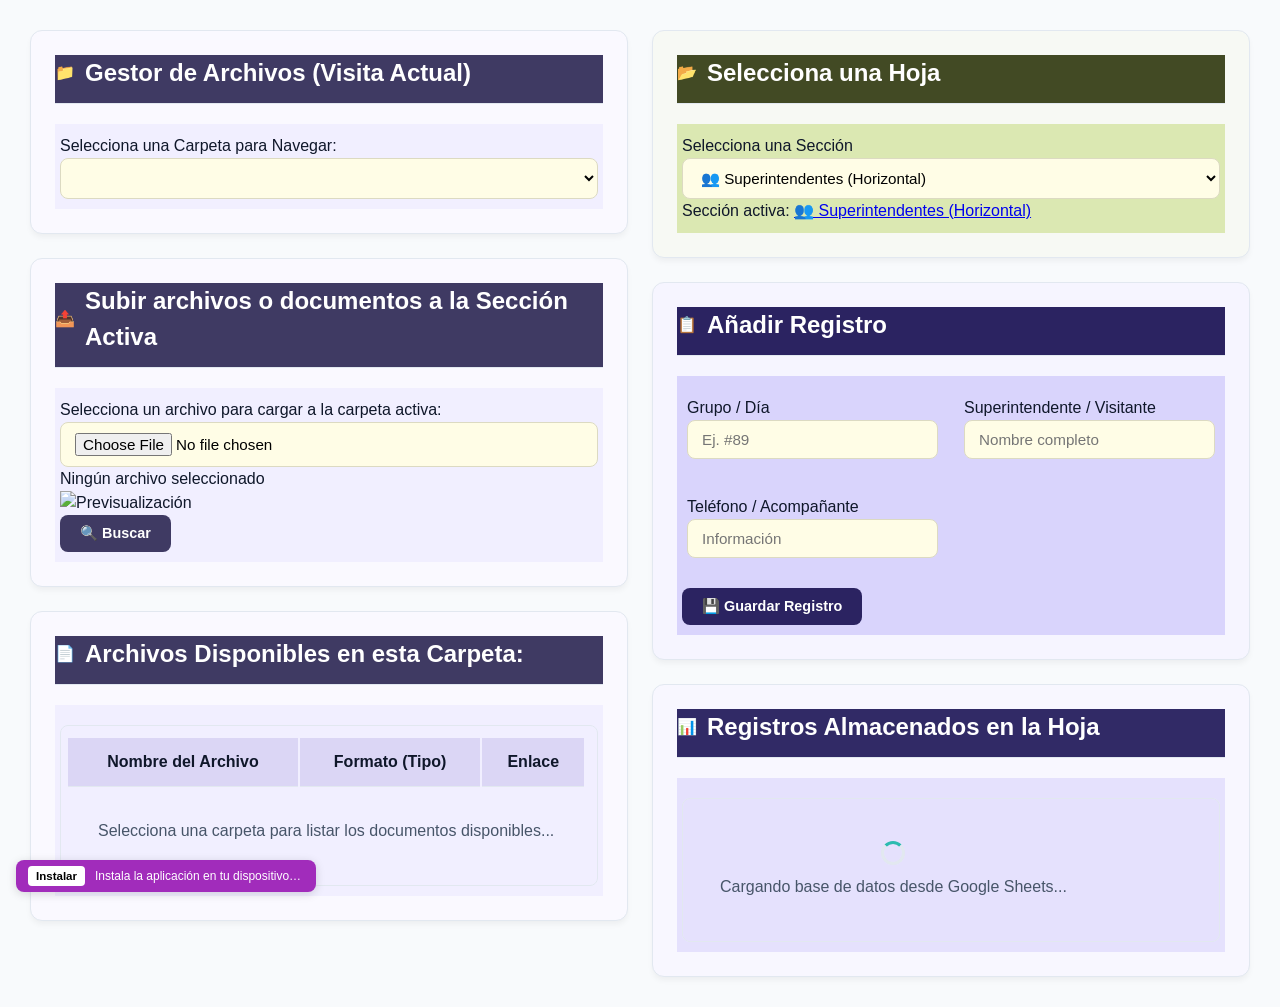
==== commit cb936c8f: "Update print statement from 'Hello' to 'Goodbye'" ====
--- a/index.html
+++ b/index.html
@@ -21,7 +21,7 @@
     <!-- CDN DE FUENTES Y ESTILOS MAESTROS -->
     <link rel="preconnect" href="https://googleapis.com">
     <link rel="preconnect" href="https://gstatic.com" crossorigin>
-    <link href="https://googleapis.com" rel="stylesheet"> 
+    <!-- <link href="https://googleapis.com" rel="stylesheet"> --> 
     <link rel="manifest" href="manifest.json">
     <!-- Librería externa corregida para los iconos dinámicos -->   
     <link rel="stylesheet" href="https://cdnjs.cloudflare.com/ajax/libs/font-awesome/6.4.0/css/all.min.css">
--- a/style.css
+++ b/style.css
@@ -1,273 +1,357 @@
 /* =========================================================================
-   SECCIÓN 1: VARIABLES MAESTRAS, FUENTES Y COMPORTAMIENTO BASE
-   Descripción: Define la nueva paleta de tonos pasteles ordenados, tipografía 
-   Plus Jakarta Sans y limpia márgenes generales globales.
+   SECCIÓN 1: VARIABLES GLOBALES Y CONFIGURACIÓN BASE DE LA INTERFAZ
+   Descripción: Inicializa los colores de fondo generales, las fuentes del
+   sistema y las sombras base de cada bloque de la aplicación.
    ========================================================================= */
 :root {
-    --color-body-fondo: #fcfbfe;
-    --color-input-unico: #faf9fe;
-    --color-texto-oscuro: #1e1e24;
-    --color-texto-medio: #4a4a5a;
-    --color-borde: #e6e5ed;
-    --sombra-modulo: 0 4px 10px rgba(0, 0, 0, 0.03);
+    --color-fondo: #f8fafc;
+    --color-superficie: #ffffff;
+    --color-turquesa: #2cbbb0;
+    --color-turquesa-oscuro: #229990;
+    --color-texto-oscuro: #0f172a;
+    --color-texto-medio: #475569;
+    --color-borde: #e2e8f0;
+    --fuente-sistema: 'Plus Jakarta Sans', -apple-system, sans-serif;
+    --sombra-modulo: 0 4px 6px -1px rgba(0, 0, 0, 0.05);
 }
 
 * {
+    box-sizing: border-box;
     margin: 0;
     padding: 0;
-    box-sizing: border-box;
 }
 
 body {
-    font-family: 'Plus Jakarta Sans', sans-serif;
-    background-color: var(--color-body-fondo);
+    background-color: var(--color-fondo);
+    font-family: var(--fuente-sistema);
     color: var(--color-texto-oscuro);
-    padding: 24px;
-    min-height: 100vh;
-}
-
-/* =========================================================================
-   SECCIÓN 2: ARQUITECTURA DE REJILLA PARALELA (FLEXBOX / GRID)
+    padding: 20px;
+    line-height: 1.5;
+}
+/* =========================================================================
+   SECCIÓN 2: ARQUITECTURA PARALELA MAESTRA (DISTRIBUCIÓN EN 2 COLUMNAS)
+   Descripción: Controla que los bloques se claven lado a lado de manera 
+   simétrica en la tablet y se compacten verticalmente en móviles.
    ========================================================================= */
 .contenedor-modulos-paralelos {
     display: flex;
     flex-direction: row;
     gap: 24px;
     align-items: flex-start;
-    justify-content: center;
+    justify-content: flex-start;
     width: 100%;
-}
-
-@media (max-width: 992px) {
-    .contenedor-modulos-paralelos { flex-direction: column; }
-}
-
-/* =========================================================================
-   SECCIÓN 3: COMPONENTES COMUNES DE TARJETAS (ESTRUCTURA BASE)
-   Descripción: Controla la estructura visual de cada módulo independiente, sus 
-   cabeceras y los espacios de amortiguación unificados.
-   ========================================================================= */
-.tarjeta-modulo {
-    border-radius: 14px;
-    border: 1px solid var(--color-borde);
-    box-shadow: var(--sombra-modulo);
-    overflow: hidden;
-    width: 100%;
-    margin-bottom: 24px;
-}
-
-.tarjeta-cabecera {
-    padding: 16px 20px;
-    display: flex;
-    align-items: center;
-    gap: 12px;
-}
-
-.tarjeta-cabecera h2 {
-    font-size: 1.1rem;
-    font-weight: 700;
-    margin: 0;
-}
-
-.icono-titulo { font-size: 1.2rem; }
-
-/* Cojín visual integral centralizado para descolgar elementos de los bordes */
-.tarjeta-modulo .campo-formulario,
-.tarjeta-modulo .contenedor-selector,
-.tarjeta-modulo .zona-archivos-disponibles,
-.tarjeta-modulo form {
-    padding: 20px 24px;
+    max-width: 1600px;
+    margin: 0 auto;
+    padding: 10px;
     box-sizing: border-box;
 }
 
-/* 🛡️ UNIFICACIÓN MAESTRA DE INPUTS: Todos del mismo color pastel neutro e idéntico */
-.tarjeta-modulo select,
-.tarjeta-modulo input {
-    width: 100% !important;
-    box-sizing: border-box !important;
-    padding: 10px 12px;
-    border: 1px solid var(--color-borde);
-    border-radius: 8px;
-    font-family: inherit;
-    font-size: 0.9rem;
-    color: var(--color-texto-oscuro);
-    background-color: var(--color-input-unico) !important;
-}
-
-/* =========================================================================
-   SECCIÓN 4: ASIGNACIÓN DE TONOS PASTELES PERSONALIZADOS POR CLASE DIRECTA
-   Descripción: Distribuye tus colores base asignando oscuros para cabeceras,
-   tonos medios para sub-cabeceras y claros para los fondos de los módulos.
-   ========================================================================= */
-
-/* -------------------------------------------------------------------------
-   A) MÓDULOS DE LA COLUMNA IZQUIERDA - DRIVE (Gama Lila/Fidji: #f1efff)
-   ------------------------------------------------------------------------- */
-div.tarjeta-modulo.modulo-gama-carpetas,
-.bloque-carpetas-izquierda-empaquetado .tarjeta-modulo {
-    background-color: #faf9fe !important; /* Fondo claro del módulo */
-}
-div.tarjeta-modulo.modulo-gama-carpetas .tarjeta-cabecera {
-    background: #332f54 !important; /* Cabecera tono oscuro base */
-    color: #ffffff !important;
-}
-div.tarjeta-modulo.modulo-gama-carpetas .campo-formulario,
-div.tarjeta-modulo.modulo-gama-carpetas .zona-archivos-disponibles {
-    background-color: #f1efff !important; /* Sub-cabecera / Entorno interno medio */
-}
-div.tarjeta-modulo.modulo-gama-carpetas .btn-primario {
-    background-color: #332f54 !important; /* Botón oscuro unificado */
-    color: #ffffff !important;
-}
-div.tarjeta-modulo.modulo-gama-carpetas th {
-    background-color: #dbd6fa !important;
-    color: #1e1e24 !important;
-}
-
-/* -------------------------------------------------------------------------
-   B) MÓDULO SELECTOR DE HOJAS (Gama Verde Pastel: #dbe8b2 / #e5f0c9)
-   ------------------------------------------------------------------------- */
-div.tarjeta-modulo.modulo-gama-verde {
-    background-color: #f7f9f2 !important; /* Fondo claro del módulo */
-}
-div.tarjeta-modulo.modulo-gama-verde .tarjeta-cabecera {
-    background: #434c26 !important; /* Cabecera tono oscuro base */
-    color: #ffffff !important;
-}
-div.tarjeta-modulo.modulo-gama-verde .contenedor-selector {
-    background-color: #dbe8b2 !important; /* Sub-cabecera / Color intermedio */
-}
-
-/* -------------------------------------------------------------------------
-   C) MÓDULO FORMULARIO AÑADIR REGISTRO (Gama Violeta Pastel: #d9d4fc)
-   ------------------------------------------------------------------------- */
-div.tarjeta-modulo.modulo-gama-violeta,
-div.tarjeta-modulo.modulo-gama-violeta form,
-div.tarjeta-modulo.modulo-gama-violeta .formulario-estilizado {
-    background-color: #f6f5fe !important; /* Fondo claro del módulo */
-}
-div.tarjeta-modulo.modulo-gama-violeta .tarjeta-cabecera {
-    background: #272159 !important; /* Cabecera tono oscuro base */
-    color: #ffffff !important;
-}
-div.tarjeta-modulo.modulo-gama-violeta .grid-formulario,
-div.tarjeta-modulo.modulo-gama-violeta .campo-formulario {
-    background-color: #d9d4fc !important; /* Sub-cabecera / Entorno de campos medio */
-    padding: 15px;
-    border-radius: 8px;
-}
-div.tarjeta-modulo.modulo-gama-violeta .btn-primario,
-div.tarjeta-modulo.modulo-gama-violeta #btnGuardar {
-    background-color: #272159 !important; /* Botón oscuro unificado */
-    color: #ffffff !important;
-}
-
-/* -------------------------------------------------------------------------
-   D) MÓDULO REGISTROS ALMACENADOS - TABLA (Gama Lavanda Pastel: #e5e1fd)
-   ------------------------------------------------------------------------- */
-div.tarjeta-modulo.modulo-gama-lavanda {
-    background-color: #f8f7fe !important; /* Fondo claro del módulo */
-}
-div.tarjeta-modulo.modulo-gama-lavanda .tarjeta-cabecera {
-    background: #2e2861 !important; /* Cabecera tono oscuro base */
-    color: #ffffff !important;
-}
-div.tarjeta-modulo.modulo-gama-lavanda .campo-formulario,
-div.tarjeta-modulo.modulo-gama-lavanda .tabla-responsiva {
-    background-color: #e5e1fd !important; /* Sub-cabecera / Entorno de la tabla */
-    padding: 15px;
-    border-radius: 8px;
-}
-div.tarjeta-modulo.modulo-gama-lavanda th {
-    background-color: #c8c2fa !important; /* Cabecera horizontal de celdas */
-    color: #1e1e24 !important;
-}
-
-
-/* =========================================================================
-   SECCIÓN 5: GRID DE FORMULARIOS Y RED RESPONSIVA DE TABLAS
-   ========================================================================= */
+/* Fuerza el equilibrio simétrico 50/50 entre ambas columnas del respaldo */
+.bloque-carpetas-izquierda-empaquetado,
 .bloque-hojas-derecha-empaquetado {
     display: flex;
     flex-direction: column;
     gap: 24px;
     flex: 1;
     width: 100%;
-}
+    min-width: 340px;
+}
+
+/* Optimización Responsiva Estricta para Teléfonos Celulares */
+@media (max-width: 1100px) {
+    .contenedor-modulos-paralelos {
+        flex-direction: column;
+        align-items: center;
+    }
+    .bloque-carpetas-izquierda-empaquetado,
+    .bloque-hojas-derecha-empaquetado {
+        width: 100% !important;
+        min-width: 100% !important;
+    }
+}
+/* =========================================================================
+   SECCIÓN 3: COMPONENTES ESTRUCTURALES Y UNIFICACIÓN DE INPUTS AMARILLOS
+   Descripción: Controla el esqueleto de las tarjetas y fuerza a todas las 
+   cajas de captura a tomar el color amarillo pastel claro.
+   ========================================================================= */
+.tarjeta-modulo {
+    background-color: var(--color-superficie);
+    border-radius: 12px;
+    border: 1px solid var(--color-borde);
+    box-shadow: var(--sombra-modulo);
+    padding: 24px;
+    width: 100%;
+    display: block;
+    overflow: hidden; /* Limpia desbordes internos */
+}
+
+.tarjeta-cabecera {
+    display: flex;
+    align-items: center;
+    gap: 10px;
+    margin-bottom: 20px;
+    border-bottom: 1px solid var(--color-borde);
+    padding-bottom: 12px;
+}
+
+.tarjeta-modulo .campo-formulario,
+.tarjeta-modulo .contenedor-selector,
+.tarjeta-modulo .zona-archivos-disponibles,
+.tarjeta-modulo .tabla-responsiva,
+.tarjeta-modulo form {
+    padding: 10px 5px;
+    box-sizing: border-box;
+}
+
+/* 🛡️ UNIFICACIÓN MAESTRA DE INPUTS: Amarillo pastel claro para toda la app */
+.tarjeta-modulo select,
+.tarjeta-modulo input,
+.tarjeta-modulo select option {
+    background-color: #fffde6 !important; /* Amarillo pastel claro */
+    color: #000000 !important;
+    border: 1px solid #dcdac2 !important;
+    width: 100% !important;
+    box-sizing: border-box !important;
+    padding: 10px 14px;
+    border-radius: 8px;
+    font-family: var(--fuente-sistema);
+    font-size: 0.95rem;
+    outline: none;
+}
+
+.tarjeta-modulo select:focus,
+.tarjeta-modulo input:focus {
+    border-color: var(--color-turquesa) !important;
+    box-shadow: 0 0 0 3px rgba(44, 187, 176, 0.1) !important;
+}
+
 .grid-formulario {
     display: grid;
     grid-template-columns: repeat(auto-fit, minmax(220px, 1fr));
     gap: 16px;
-}
-.campo-formulario label {
-    display: block;
-    font-weight: 600;
-    margin-bottom: 6px;
-    font-size: 0.9rem;
-}
-.tabla-responsiva {
-    width: 100%;
-    overflow-x: auto;
-}
-.contenedor-scroll-drive {
-    max-height: 300vh;
-}
-table {
-    width: 100%;
-    border-collapse: collapse;
-    font-size: 0.9rem;
-    text-align: left;
-    background-color: var(--color-superficie);
-}
-th, td {
-    padding: 12px 16px;
-    border-bottom: 1px solid var(--color-borde);
-}
-th {
-    font-weight: 700;
-}
-
-/* =========================================================================
-   SECCIÓN 6: MODALES DE ALERTAS PASTEL Y BOTONERAS INTEGRADAS
-   ========================================================================= */
+    margin-bottom: 20px;
+}
+/* =========================================================================
+   SECCIÓN 4: MASTRÍA CROMÁTICA - GAMA DE TONOS INDEPENDIENTES POR MÓDULO
+   Descripción: Mapea individualmente cada clase del index para inyectar 
+   los tres niveles de color partiendo de tus paletas pasteles oficiales.
+   ========================================================================= */
+
+/* --- 📦 BLOQUE IZQUIERDO: MÓDULOS DE CARPETAS (Gama Lila Base: #f1efff) --- */
+.modulo-selector-carpetas, .modulo-cargar-carpetas, .modulo-yabla-carpetas {
+    background-color: #faf9ff !important; /* Fondo claro del módulo */
+}
+.modulo-selector-carpetas .tarjeta-cabecera,
+.modulo-cargar-carpetas .tarjeta-cabecera,
+.modulo-yabla-carpetas .tarjeta-cabecera {
+    background-color: #3f3a63 !important; /* Cabecera oscura unificada */
+    color: #ffffff !important;
+}
+.modulo-selector-carpetas .campo-formulario,
+.modulo-cargar-carpetas .campo-formulario,
+.modulo-yabla-carpetas .zona-archivos-disponibles {
+    background-color: #f1efff !important; /* 🌟 TU COLOR PASTEL INTERMEDIO */
+}
+
+/* --- 📊 BLOQUE DERECHO: MÓDULOS DE HOJAS (Gamas Especiales Individuales) --- */
+
+/* 1) Selecciona una Hoja (Gama Verde Base: #dbe8b2) */
+.modulo-gama-verde {
+    background-color: #f7f9f4 !important; /* Fondo claro del módulo */
+}
+.modulo-gama-verde .tarjeta-cabecera {
+    background-color: #424a24 !important; /* Cabecera oscura verde */
+    color: #ffffff !important;
+}
+.modulo-gama-verde .contenedor-selector {
+    background-color: #dbe8b2 !important; /* 🌟 TU COLOR PASTEL INTERMEDIO */
+}
+
+/* 2) Añadir Registro (Gama Violeta Base: #d9d4fc) */
+.modulo-gama-violeta {
+    background-color: #f6f5ff !important; /* Fondo claro del módulo */
+}
+.modulo-gama-violeta .tarjeta-cabecera {
+    background-color: #2b2361 !important; /* Cabecera oscura violeta */
+    color: #ffffff !important;
+}
+.modulo-gama-violeta form,
+.modulo-gama-violeta .grid-formulario,
+.modulo-gama-violeta .campo-formulario {
+    background-color: #d9d4fc !important; /* 🌟 TU COLOR PASTEL INTERMEDIO */
+}
+
+/* 3) Registros Almacenados - Tabla (Gama Lavanda Base: #e5e1fd) */
+.modulo-gama-lavanda {
+    background-color: #f8f7ff !important; /* Fondo claro del módulo */
+}
+.modulo-gama-lavanda .tarjeta-cabecera {
+    background-color: #312a66 !important; /* Cabecera oscura lavanda */
+    color: #ffffff !important;
+}
+.modulo-gama-lavanda .campo-formulario,
+.modulo-gama-lavanda .tabla-responsiva {
+    background-color: #e5e1fd !important; /* 🌟 TU COLOR PASTEL INTERMEDIO */
+}
+/* =========================================================================
+   SECCIÓN 5: BOTONERAS, COMPONENTES ASÍNCRONOS Y ENTORNO DE TABLAS
+   Descripción: Estiliza las acciones de guardar, los spinners de carga y 
+   las cabeceras horizontales internas de las cuadrículas de datos.
+   ========================================================================= */
+.bloque-botones {
+    display: flex;
+    flex-direction: column;
+    gap: 10px;
+}
+
+@media (min-width: 480px) { .bloque-botones { flex-direction: row; } }
+
 .btn-primario, .btn-secundario {
-    padding: 10px 20px;
-    border: none;
-    border-radius: 8px;
-    font-weight: 700;
-    cursor: pointer;
     display: inline-flex;
     align-items: center;
     justify-content: center;
     gap: 8px;
-    font-family: inherit;
-}
-.btn-secundario {
-    background-color: #e2e8f0;
-    color: var(--color-texto-oscuro);
+    padding: 10px 20px;
+    border-radius: 8px;
+    font-family: var(--fuente-sistema);
+    font-size: 0.9rem;
+    font-weight: 600;
+    cursor: pointer;
+    border: none;
+    transition: background-color 0.2s, transform 0.1s;
+}
+
+/* Sincronización cromática de botones con sus respectivas cabeceras oscuras */
+.modulo-cargar-carpetas .btn-primario { background-color: #3f3a63; color: #ffffff; }
+.modulo-gama-violeta .btn-primario { background-color: #2b2361; color: #ffffff; }
+.btn-primario { background-color: var(--color-turquesa); color: #ffffff; }
+.btn-primario:hover { filter: brightness(1.1); }
+
+.btn-secundario { background-color: #f1f5f9; color: #ef4444; border: 1px solid #fee2e2; }
+.btn-secundario:hover { background-color: #fee2e2; }
+.btn-primario:active, .btn-secundario:active { transform: scale(0.98); }
+
+.tabla-responsiva {
+    width: 100%;
+    overflow-x: auto;
+    -webkit-overflow-scrolling: touch;
+    border-radius: 8px;
     border: 1px solid var(--color-borde);
-}
+    margin-top: 10px;
+}
+
+th, td { padding: 12px 14px; border-bottom: 1px solid var(--color-borde); }
+
+/* Fondos internos de celdas horizontales a juego con sus módulos */
+.modulo-yabla-carpetas th { background-color: #dbd6f5; color: var(--color-texto-oscuro); }
+.modulo-gama-lavanda th { background-color: #cac5fa; color: var(--color-texto-oscuro); }
+th { background-color: #f8fafc; color: var(--color-texto-medio); font-weight: 600; white-space: nowrap; }
+td { color: var(--color-texto-oscuro); }
+tr:last-child td { border-bottom: none; }
+.celda-carga { padding: 30px; text-align: center; color: var(--color-texto-medio); }
+
+.spinner-carga {
+    width: 24px;
+    height: 24px;
+    border: 3px solid #e2e8f0;
+    border-top-color: var(--color-turquesa);
+    border-radius: 50%;
+    margin: 0 auto 10px auto;
+    animation: girarSpinner 0.8s linear infinite;
+}
+@keyframes girarSpinner { to { transform: rotate(360deg); } }
+
+.btn-edit, .btn-delete { background: none; border: none; font-size: 1.1rem; padding: 4px 8px; cursor: pointer; transition: transform 0.1s; }
+.btn-edit:hover, .btn-delete:hover { transform: scale(1.2); }
+
+/* =========================================================================
+   SECCIÓN 6: ALERTAS PASTEL Y COMPONENTES DEL TABLERO PWA INFRAESTRUCTURA
+   Descripción: Controla la ventana de instalación compacta fija y las 
+   ventanas flotantes de error, éxito o información de red.
+   ========================================================================= */
+div#bannerInstalacionPWA {
+    background-color: #a12cbb !important;
+    color: #ffffff !important;
+    padding: 6px 12px !important; 
+    position: fixed !important;
+    bottom: 8px !important;
+    left: 16px !important;
+    z-index: 9999 !important;
+    border-radius: 8px !important;
+    display: inline-flex !important;
+    flex-direction: row-reverse; 
+    align-items: center !important;
+    justify-content: flex-end !important; 
+    gap: 10px !important; 
+    max-width: 300px !important;
+    max-height: 50px !important;
+    box-shadow: 0 2px 10px rgba(0, 0, 0, 0.15) !important;
+}
+
+div#bannerInstalacionPWA p {
+    margin: 0 !important;
+    font-size: 0.75rem !important; 
+    font-weight: 500 !important;
+    white-space: nowrap; 
+    overflow: hidden;
+    text-overflow: ellipsis;
+    color: #ffffff !important;
+}
+
+button#btnInstalarPWA {
+    background-color: #ffffff !important;
+    color: #000000 !important;
+    border: none !important;
+    padding: 4px 8px !important; 
+    font-weight: 600 !important;
+    border-radius: 4px !important;
+    cursor: pointer !important;
+    font-size: 0.72rem !important;
+    white-space: nowrap;
+}
+
 .modal-alerta-fondo {
-    position: fixed;
-    top: 0; left: 0; width: 100%; height: 100%;
-    background-color: rgba(15, 23, 42, 0.3);
+    position: fixed !important;
+    top: 0 !important; left: 0 !important; width: 100% !important; height: 100% !important;
+    background-color: rgba(15, 23, 42, 0.4) !important;
+    z-index: 10000 !important;
     display: none;
-    align-items: center;
-    justify-content: center;
-    z-index: 10000;
-}
+    align-items: center !important; justify-content: center !important;
+    animation: aparecerSutil 0.2s ease-out;
+}
+
 .tarjeta-alerta-pastel {
-    background-color: #ffffff;
-    border-radius: 12px;
-    padding: 24px;
-    width: 90%;
-    max-width: 400px;
-    box-shadow: 0 20px 25px -5px rgba(0,0,0,0.1);
-    border-left: 6px solid #4b3eb3;
-}
-.contenedor-botones-pastel {
-    margin-top: 20px;
-    display: flex;
-    justify-content: flex-end;
-    gap: 12px;
-}
+    background-color: #ffffff !important;
+    padding: 24px !important;
+    border-radius: 12px !important;
+    max-width: 400px !important; width: 90% !important;
+    box-shadow: 0 10px 25px -5px rgba(0,0,0,0.08) !important;
+    text-align: center !important;
+    border-top: 5px solid #64748b !important;
+}
+
+.tarjeta-alerta-pastel h4 { font-size: 1.15rem !important; margin-bottom: 10px !important; display: flex; align-items: center; justify-content: center; gap: 8px; }
+.tarjeta-alerta-pastel p { color: #475569 !important; font-size: 0.95rem !important; line-height: 1.5 !important; }
+
+.tarjeta-alerta-pastel.exito { background-color: #e8f5e9 !important; border: 1px solid #c8e6c9 !important; border-top: 5px solid #81c784 !important; }
+.tarjeta-alerta-pastel.exito h4 { color: #2e7d32 !important; }
+
+.tarjeta-alerta-pastel.error { background-color: #ffebee !important; border: 1px solid #ffcdd2 !important; border-top: 5px solid #e57373 !important; }
+.tarjeta-alerta-pastel.error h4 { color: #c62828 !important; }
+
+.tarjeta-alerta-pastel.info { background-color: #e0f2fe !important; border: 1px solid #bae6fd !important; border-top: 5px solid #7dd3fc !important; }
+.tarjeta-alerta-pastel.info h4 { color: #0369a1 !important; }
+
+.contenedor-botones-pastel { display: flex !important; justify-content: center !important; gap: 12px !important; margin-top: 20px !important; }
+
+.btn-alerta-pastel {
+    padding: 10px 22px !important; border-radius: 8px !important; border: none !important; font-size: 0.9rem !important; font-weight: 600 !important; cursor: pointer !important;
+    background-color: #cbd5e1 !important; color: #0f172a !important; box-shadow: 0 2px 4px rgba(0,0,0,0.04) !important; transition: background-color 0.2s, transform 0.1s;
+}
+.btn-alerta-pastel:hover { background-color: #94a3b8 !important; }
+.btn-alerta-pastel.confirmar-ok { background-color: #3b82f6 !important; color: #ffffff !important; }
+.btn-alerta-pastel.confirmar-ok:hover { background-color: #2563eb !important; }
+.btn-alerta-pastel.confirmar-cancel { background-color: #f1f5f9 !important; color: #64748b !important; border: 1px solid #cbd5e1 !important; }
+.btn-alerta-pastel.confirmar-cancel:hover { background-color: #e2e8f0 !important; }
+
+@keyframes abrirSutil { from { opacity: 0; transform: scale(0.96); } to { opacity: 1; transform: scale(1); } }
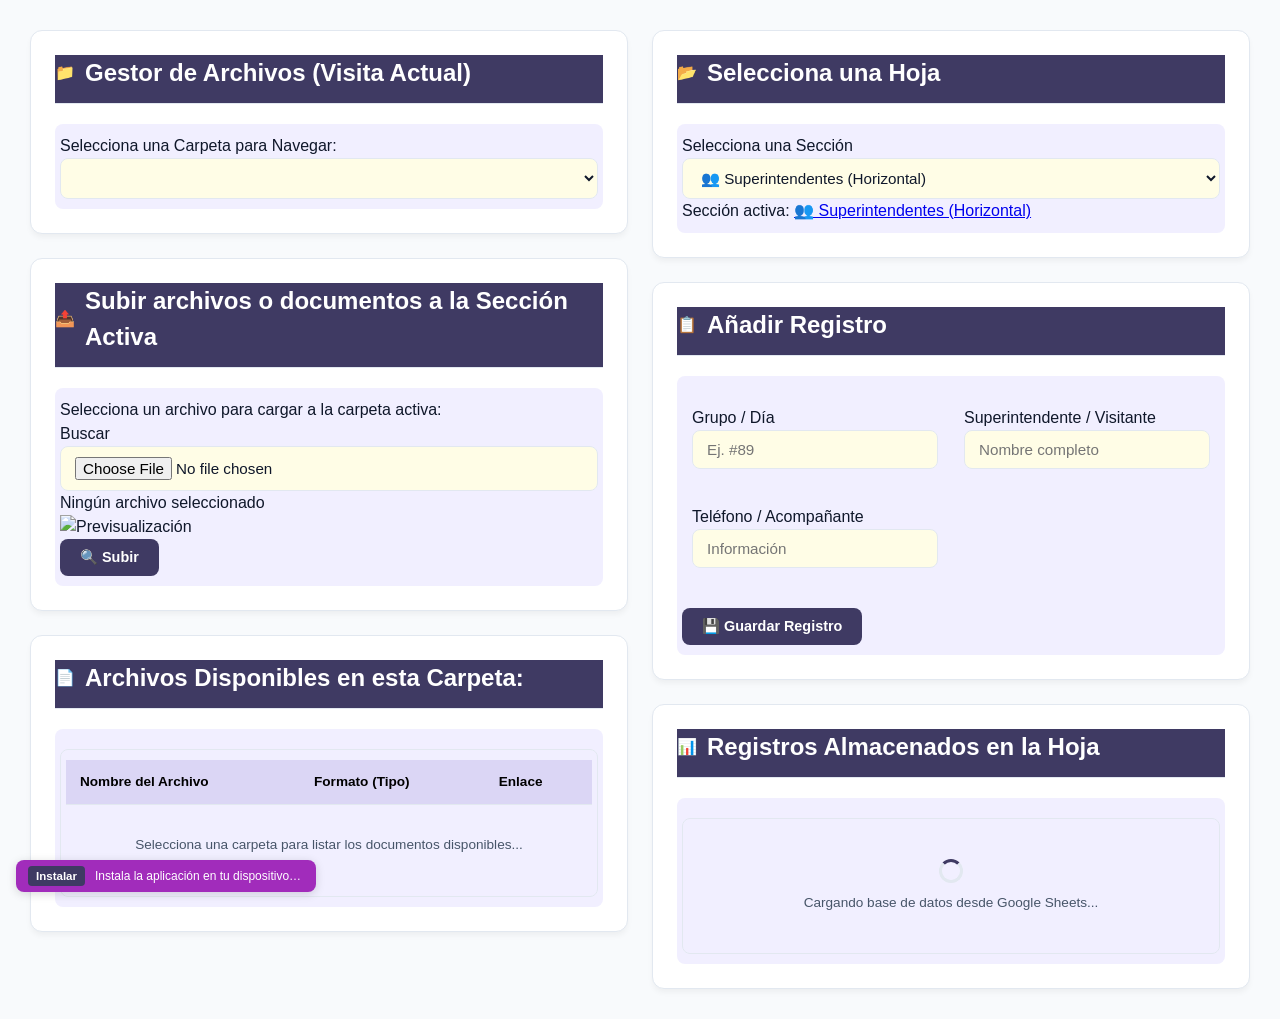
==== commit e31aaf7e: "Update print statement from 'Hello' to 'Goodbye'" ====
--- a/index.html
+++ b/index.html
@@ -90,8 +90,14 @@
                     <h2>Subir archivos o documentos a la Sección Activa</h2>
                 </div>
                 <div class="campo-formulario">
-                    <label for="archivoSubirDrive" class="etiqueta-selector">Selecciona un archivo para cargar a la carpeta activa:</label>
-                    <input type="file" id="archivoSubirDrive" class="control-selector">
+                    <label class="etiqueta-selector">Selecciona un archivo para cargar a la carpeta activa:</label>
+                    
+                    <!-- 🌟 CONTENEDOR NUEVO: Esconde el input nativo y crea el botón estético 'Buscar' -->
+                    <div class="contenedor-input-personalizado">
+                        <label for="archivoSubirDrive" class="btn-buscar-estilizado">Buscar</label>
+                        <input type="file" id="archivoSubirDrive" class="input-archivo-oculto">
+                    </div>
+                    
                     <div class="contenedor-vistas-previas">
                         <div id="nombreArchivoSeleccionado" class="texto-archivo-seleccionado">Ningún archivo seleccionado</div>
                         <div id="vistaPreviaIconoDrive"></div>
@@ -99,7 +105,9 @@
                     <div id="contenedorPrevisualizacionFoto" class="preview-foto-drive">
                         <img id="previewFotoDriveImg" src="" alt="Previsualización">
                     </div>
-                    <button type="button" id="btnIniciarCargaDrive" class="btn-primario">🔍 Buscar</button>
+                    
+                    <!-- 🌟 REPARADO: Cambiado a 'Subir' -->
+                    <button type="button" id="btnIniciarCargaDrive" class="btn-primario">🔍 Subir</button>
                 </div>
             </div>
 
--- a/style.css
+++ b/style.css
@@ -1,7 +1,7 @@
 /* =========================================================================
-   SECCIÓN 1: VARIABLES GLOBALES Y CONFIGURACIÓN BASE DE LA INTERFAZ
-   Descripción: Inicializa los colores de fondo generales, las fuentes del
-   sistema y las sombras base de cada bloque de la aplicación.
+   SECCIÓN 1: VARIABLES GLOBALES Y CONFIGURACIÓN MAESTRA DE LA INTERFAZ
+   Descripción: Inicializa el color de fondo general de la pantalla,
+   la tipografía Plus Jakarta Sans y las sombras base de tu respaldo original.
    ========================================================================= */
 :root {
     --color-fondo: #f8fafc;
@@ -28,10 +28,11 @@
     padding: 20px;
     line-height: 1.5;
 }
+
 /* =========================================================================
    SECCIÓN 2: ARQUITECTURA PARALELA MAESTRA (DISTRIBUCIÓN EN 2 COLUMNAS)
-   Descripción: Controla que los bloques se claven lado a lado de manera 
-   simétrica en la tablet y se compacten verticalmente en móviles.
+   Descripción: Controla que los bloques se alineen de manera simétrica en la
+   tablet y se compacten de forma vertical en pantallas más pequeñas.
    ========================================================================= */
 .contenedor-modulos-paralelos {
     display: flex;
@@ -46,7 +47,6 @@
     box-sizing: border-box;
 }
 
-/* Fuerza el equilibrio simétrico 50/50 entre ambas columnas del respaldo */
 .bloque-carpetas-izquierda-empaquetado,
 .bloque-hojas-derecha-empaquetado {
     display: flex;
@@ -57,7 +57,7 @@
     min-width: 340px;
 }
 
-/* Optimización Responsiva Estricta para Teléfonos Celulares */
+/* Adaptación responsiva estricta para pantallas menores a 1100px */
 @media (max-width: 1100px) {
     .contenedor-modulos-paralelos {
         flex-direction: column;
@@ -65,14 +65,15 @@
     }
     .bloque-carpetas-izquierda-empaquetado,
     .bloque-hojas-derecha-empaquetado {
-        width: 100% !important;
-        min-width: 100% !important;
+        width: 100%;
+        min-width: 100%;
     }
 }
-/* =========================================================================
-   SECCIÓN 3: COMPONENTES ESTRUCTURALES Y UNIFICACIÓN DE INPUTS AMARILLOS
-   Descripción: Controla el esqueleto de las tarjetas y fuerza a todas las 
-   cajas de captura a tomar el color amarillo pastel claro.
+
+/* =========================================================================
+   SECCIÓN 3: COMPONENTES ESTRUCTURALES Y REGISTRO DE INPUTS AMARILLOS
+   Descripción: Controla el cascarón de las tarjetas y define la regla maestra 
+   para pintar los inputs de amarillo pastel de forma libre y transparente.
    ========================================================================= */
 .tarjeta-modulo {
     background-color: var(--color-superficie);
@@ -82,7 +83,7 @@
     padding: 24px;
     width: 100%;
     display: block;
-    overflow: hidden; /* Limpia desbordes internos */
+    overflow: hidden;
 }
 
 .tarjeta-cabecera {
@@ -98,31 +99,33 @@
 .tarjeta-modulo .contenedor-selector,
 .tarjeta-modulo .zona-archivos-disponibles,
 .tarjeta-modulo .tabla-responsiva,
-.tarjeta-modulo form {
+.tarjeta-modulo form,
+.grid-formulario {
     padding: 10px 5px;
     box-sizing: border-box;
 }
 
-/* 🛡️ UNIFICACIÓN MAESTRA DE INPUTS: Amarillo pastel claro para toda la app */
+/* 🛡️ UNIFICACIÓN MAESTRA DE INPUTS: Amarillo pastel claro fluido sin candados */
 .tarjeta-modulo select,
 .tarjeta-modulo input,
 .tarjeta-modulo select option {
-    background-color: #fffde6 !important; /* Amarillo pastel claro */
-    color: #000000 !important;
-    border: 1px solid #dcdac2 !important;
-    width: 100% !important;
-    box-sizing: border-box !important;
+    background-color: #fffde6; /* Amarillo pastel claro solicitado */
+    color: var(--color-texto-oscuro);
+    border: 1px solid var(--color-borde);
+    width: 100%;
+    box-sizing: border-box;
     padding: 10px 14px;
     border-radius: 8px;
     font-family: var(--fuente-sistema);
     font-size: 0.95rem;
     outline: none;
+    transition: border-color 0.2s, box-shadow 0.2s;
 }
 
 .tarjeta-modulo select:focus,
 .tarjeta-modulo input:focus {
-    border-color: var(--color-turquesa) !important;
-    box-shadow: 0 0 0 3px rgba(44, 187, 176, 0.1) !important;
+    border-color: var(--color-turquesa);
+    box-shadow: 0 0 0 3px rgba(44, 187, 176, 0.1);
 }
 
 .grid-formulario {
@@ -132,71 +135,55 @@
     margin-bottom: 20px;
 }
 /* =========================================================================
-   SECCIÓN 4: MASTRÍA CROMÁTICA - GAMA DE TONOS INDEPENDIENTES POR MÓDULO
-   Descripción: Mapea individualmente cada clase del index para inyectar 
-   los tres niveles de color partiendo de tus paletas pasteles oficiales.
-   ========================================================================= */
-
-/* --- 📦 BLOQUE IZQUIERDO: MÓDULOS DE CARPETAS (Gama Lila Base: #f1efff) --- */
-.modulo-selector-carpetas, .modulo-cargar-carpetas, .modulo-yabla-carpetas {
-    background-color: #faf9ff !important; /* Fondo claro del módulo */
-}
-.modulo-selector-carpetas .tarjeta-cabecera,
-.modulo-cargar-carpetas .tarjeta-cabecera,
-.modulo-yabla-carpetas .tarjeta-cabecera {
-    background-color: #3f3a63 !important; /* Cabecera oscura unificada */
-    color: #ffffff !important;
-}
-.modulo-selector-carpetas .campo-formulario,
-.modulo-cargar-carpetas .campo-formulario,
-.modulo-yabla-carpetas .zona-archivos-disponibles {
-    background-color: #f1efff !important; /* 🌟 TU COLOR PASTEL INTERMEDIO */
-}
-
-/* --- 📊 BLOQUE DERECHO: MÓDULOS DE HOJAS (Gamas Especiales Individuales) --- */
-
-/* 1) Selecciona una Hoja (Gama Verde Base: #dbe8b2) */
-.modulo-gama-verde {
-    background-color: #f7f9f4 !important; /* Fondo claro del módulo */
-}
-.modulo-gama-verde .tarjeta-cabecera {
-    background-color: #424a24 !important; /* Cabecera oscura verde */
-    color: #ffffff !important;
-}
-.modulo-gama-verde .contenedor-selector {
-    background-color: #dbe8b2 !important; /* 🌟 TU COLOR PASTEL INTERMEDIO */
-}
-
-/* 2) Añadir Registro (Gama Violeta Base: #d9d4fc) */
-.modulo-gama-violeta {
-    background-color: #f6f5ff !important; /* Fondo claro del módulo */
-}
-.modulo-gama-violeta .tarjeta-cabecera {
-    background-color: #2b2361 !important; /* Cabecera oscura violeta */
-    color: #ffffff !important;
-}
-.modulo-gama-violeta form,
-.modulo-gama-violeta .grid-formulario,
-.modulo-gama-violeta .campo-formulario {
-    background-color: #d9d4fc !important; /* 🌟 TU COLOR PASTEL INTERMEDIO */
-}
-
-/* 3) Registros Almacenados - Tabla (Gama Lavanda Base: #e5e1fd) */
-.modulo-gama-lavanda {
-    background-color: #f8f7ff !important; /* Fondo claro del módulo */
-}
-.modulo-gama-lavanda .tarjeta-cabecera {
-    background-color: #312a66 !important; /* Cabecera oscura lavanda */
-    color: #ffffff !important;
-}
+   SECCIÓN 4: IDENTIDAD CROMÁTICA UNIFICADA - GAMA MORADO CORPORATIVO
+   Descripción: Sincroniza los 6 módulos de la pantalla bajo la misma familia
+   de tonos de la foto, garantizando la fluidez de la cascada nativa.
+   ========================================================================= */
+
+/* --- 📦 COLUMNA IZQUIERDA: COMPONENTES DE CARPETAS DE DRIVE --- */
+
+/* 1) Gestor de Archivos */
+.modulo-selector-carpetas { background-color: #ffffff; }
+.modulo-selector-carpetas .tarjeta-cabecera { background-color: #3f3a63; color: #ffffff; }
+.modulo-selector-carpetas .campo-formulario { background-color: #f1efff; border-radius: 8px; }
+
+/* 2) Componente de Subidas */
+.modulo-cargar-carpetas { background-color: #ffffff; }
+.modulo-cargar-carpetas .tarjeta-cabecera { background-color: #3f3a63; color: #ffffff; }
+.modulo-cargar-carpetas .campo-formulario { background-color: #f1efff; border-radius: 8px; }
+.modulo-cargar-carpetas .btn-primario { background-color: #3f3a63; color: #ffffff; }
+
+/* 3) Archivos Disponibles (Tabla) */
+.modulo-yabla-carpetas { background-color: #ffffff; }
+.modulo-yabla-carpetas .tarjeta-cabecera { background-color: #3f3a63; color: #ffffff; }
+.modulo-yabla-carpetas .zona-archivos-disponibles { background-color: #f1efff; border-radius: 8px; }
+.modulo-yabla-carpetas th { background-color: #dbd6f5; color: #000000; }
+
+/* --- 📊 COLUMNA DERECHA: COMPONENTES DE HOJAS DE SHEETS --- */
+
+/* 1) Selecciona una Hoja */
+.modulo-gama-verde { background-color: #ffffff; }
+.modulo-gama-verde .tarjeta-cabecera { background-color: #3f3a63; color: #ffffff; }
+.modulo-gama-verde .contenedor-selector { background-color: #f1efff; border-radius: 8px; }
+
+/* 2) Añadir Registro */
+.modulo-gama-violeta { background-color: #ffffff; }
+.modulo-gama-violeta .tarjeta-cabecera { background-color: #3f3a63; color: #ffffff; }
+.modulo-gama-violeta form { background-color: #f1efff; border-radius: 8px; }
+.modulo-gama-violeta .btn-primario { background-color: #3f3a63; color: #ffffff; }
+
+/* 3) Registros Almacenados (Tabla Base de Datos) */
+.modulo-gama-lavanda { background-color: #ffffff; }
+.modulo-gama-lavanda .tarjeta-cabecera { background-color: #3f3a63; color: #ffffff; }
 .modulo-gama-lavanda .campo-formulario,
-.modulo-gama-lavanda .tabla-responsiva {
-    background-color: #e5e1fd !important; /* 🌟 TU COLOR PASTEL INTERMEDIO */
-}
+.modulo-gama-lavanda .tabla-responsiva { background-color: #f1efff; border-radius: 8px; }
+.modulo-gama-lavanda th { background-color: #dbd6f5; color: #000000; }
+
+
 /* =========================================================================
    SECCIÓN 5: BOTONERAS, COMPONENTES ASÍNCRONOS Y ENTORNO DE TABLAS
-   Descripción: Estiliza las acciones de guardar, los spinners de carga y 
-   las cabeceras horizontales internas de las cuadrículas de datos.
+   Descripción: Sincroniza todos los botones al color morado oscuro exacto
+   de las cabeceras de la aplicación para una identidad uniforme.
    ========================================================================= */
 .bloque-botones {
     display: flex;
@@ -204,9 +191,17 @@
     gap: 10px;
 }
 
-@media (min-width: 480px) { .bloque-botones { flex-direction: row; } }
-
-.btn-primario, .btn-secundario {
+@media (min-width: 480px) { 
+    .bloque-botones { flex-direction: row; } 
+}
+
+/* 🌟 UNIFICACIÓN DE BOTONES: Todos adoptan el morado oscuro de las cabeceras */
+.btn-primario, 
+.modulo-cargar-carpetas .btn-primario, 
+.modulo-gama-violeta .btn-primario,
+.tabla-responsiva a.link-moderno,
+.tabla-responsiva .btn-ver-drive,
+[id*="btn"] {
     display: inline-flex;
     align-items: center;
     justify-content: center;
@@ -218,18 +213,27 @@
     font-weight: 600;
     cursor: pointer;
     border: none;
+    background-color: #3f3a63 !important; /* Morado oscuro de la cabecera */
+    color: #ffffff !important;
     transition: background-color 0.2s, transform 0.1s;
 }
 
-/* Sincronización cromática de botones con sus respectivas cabeceras oscuras */
-.modulo-cargar-carpetas .btn-primario { background-color: #3f3a63; color: #ffffff; }
-.modulo-gama-violeta .btn-primario { background-color: #2b2361; color: #ffffff; }
-.btn-primario { background-color: var(--color-turquesa); color: #ffffff; }
-.btn-primario:hover { filter: brightness(1.1); }
-
-.btn-secundario { background-color: #f1f5f9; color: #ef4444; border: 1px solid #fee2e2; }
-.btn-secundario:hover { background-color: #fee2e2; }
-.btn-primario:active, .btn-secundario:active { transform: scale(0.98); }
+/* Efecto hover suave para mantener la interactividad */
+.btn-primario:hover { 
+    filter: brightness(1.2) !important; 
+}
+
+.btn-secundario { 
+    background-color: #f1f5f9 !important; 
+    color: #ef4444 !important; 
+    border: 1px solid #fee2e2 !important; 
+}
+.btn-secundario:hover { 
+    background-color: #fee2e2 !important; 
+}
+.btn-primario:active, .btn-secundario:active { 
+    transform: scale(0.98); 
+}
 
 .tabla-responsiva {
     width: 100%;
@@ -240,12 +244,25 @@
     margin-top: 10px;
 }
 
-th, td { padding: 12px 14px; border-bottom: 1px solid var(--color-borde); }
-
-/* Fondos internos de celdas horizontales a juego con sus módulos */
-.modulo-yabla-carpetas th { background-color: #dbd6f5; color: var(--color-texto-oscuro); }
-.modulo-gama-lavanda th { background-color: #cac5fa; color: var(--color-texto-oscuro); }
-th { background-color: #f8fafc; color: var(--color-texto-medio); font-weight: 600; white-space: nowrap; }
+table {
+    width: 100%;
+    border-collapse: collapse;
+    text-align: left;
+    font-size: 0.85rem;
+}
+
+th, td { 
+    padding: 12px 14px; 
+    border-bottom: 1px solid var(--color-borde); 
+}
+
+th { 
+    background-color: #dbd6f5; 
+    color: #000000; 
+    font-weight: 600; 
+    white-space: nowrap; 
+}
+
 td { color: var(--color-texto-oscuro); }
 tr:last-child td { border-bottom: none; }
 .celda-carga { padding: 30px; text-align: center; color: var(--color-texto-medio); }
@@ -254,7 +271,7 @@
     width: 24px;
     height: 24px;
     border: 3px solid #e2e8f0;
-    border-top-color: var(--color-turquesa);
+    border-top-color: #3f3a63;
     border-radius: 50%;
     margin: 0 auto 10px auto;
     animation: girarSpinner 0.8s linear infinite;
@@ -264,94 +281,118 @@
 .btn-edit, .btn-delete { background: none; border: none; font-size: 1.1rem; padding: 4px 8px; cursor: pointer; transition: transform 0.1s; }
 .btn-edit:hover, .btn-delete:hover { transform: scale(1.2); }
 
+.tabla-responsiva td i, .tarjeta-modulo i {
+    margin-right: 8px;
+    font-size: 1.15rem;
+    vertical-align: middle;
+}
+
+
 /* =========================================================================
    SECCIÓN 6: ALERTAS PASTEL Y COMPONENTES DEL TABLERO PWA INFRAESTRUCTURA
-   Descripción: Controla la ventana de instalación compacta fija y las 
-   ventanas flotantes de error, éxito o información de red.
+   Descripción: Controla el banner flotante de instalación y los avisos modales.
    ========================================================================= */
 div#bannerInstalacionPWA {
-    background-color: #a12cbb !important;
-    color: #ffffff !important;
-    padding: 6px 12px !important; 
-    position: fixed !important;
-    bottom: 8px !important;
-    left: 16px !important;
-    z-index: 9999 !important;
-    border-radius: 8px !important;
-    display: inline-flex !important;
+    background-color: #a12cbb;
+    color: #ffffff;
+    padding: 6px 12px; 
+    position: fixed;
+    bottom: 8px;
+    left: 16px;
+    z-index: 9999;
+    border-radius: 8px;
+    display: inline-flex;
     flex-direction: row-reverse; 
-    align-items: center !important;
-    justify-content: flex-end !important; 
-    gap: 10px !important; 
-    max-width: 300px !important;
-    max-height: 50px !important;
-    box-shadow: 0 2px 10px rgba(0, 0, 0, 0.15) !important;
+    align-items: center;
+    justify-content: flex-end; 
+    gap: 10px; 
+    max-width: 300px;
+    max-height: 50px;
+    box-shadow: 0 2px 10px rgba(0, 0, 0, 0.15);
 }
 
 div#bannerInstalacionPWA p {
-    margin: 0 !important;
-    font-size: 0.75rem !important; 
-    font-weight: 500 !important;
+    margin: 0;
+    font-size: 0.75rem; 
+    font-weight: 500;
     white-space: nowrap; 
     overflow: hidden;
     text-overflow: ellipsis;
-    color: #ffffff !important;
+    color: #ffffff;
 }
 
 button#btnInstalarPWA {
-    background-color: #ffffff !important;
-    color: #000000 !important;
-    border: none !important;
-    padding: 4px 8px !important; 
-    font-weight: 600 !important;
-    border-radius: 4px !important;
-    cursor: pointer !important;
-    font-size: 0.72rem !important;
+    background-color: #ffffff;
+    color: #000000;
+    border: none;
+    padding: 4px 8px; 
+    font-weight: 600;
+    border-radius: 4px;
+    cursor: pointer;
+    font-size: 0.72rem;
     white-space: nowrap;
 }
 
 .modal-alerta-fondo {
-    position: fixed !important;
-    top: 0 !important; left: 0 !important; width: 100% !important; height: 100% !important;
-    background-color: rgba(15, 23, 42, 0.4) !important;
-    z-index: 10000 !important;
+    position: fixed;
+    top: 0; left: 0; width: 100%; height: 100%;
+    background-color: rgba(15, 23, 42, 0.4);
+    z-index: 10000;
     display: none;
-    align-items: center !important; justify-content: center !important;
+    align-items: center;
+    justify-content: center;
     animation: aparecerSutil 0.2s ease-out;
 }
 
 .tarjeta-alerta-pastel {
-    background-color: #ffffff !important;
-    padding: 24px !important;
-    border-radius: 12px !important;
-    max-width: 400px !important; width: 90% !important;
-    box-shadow: 0 10px 25px -5px rgba(0,0,0,0.08) !important;
-    text-align: center !important;
-    border-top: 5px solid #64748b !important;
-}
-
-.tarjeta-alerta-pastel h4 { font-size: 1.15rem !important; margin-bottom: 10px !important; display: flex; align-items: center; justify-content: center; gap: 8px; }
-.tarjeta-alerta-pastel p { color: #475569 !important; font-size: 0.95rem !important; line-height: 1.5 !important; }
-
-.tarjeta-alerta-pastel.exito { background-color: #e8f5e9 !important; border: 1px solid #c8e6c9 !important; border-top: 5px solid #81c784 !important; }
-.tarjeta-alerta-pastel.exito h4 { color: #2e7d32 !important; }
-
-.tarjeta-alerta-pastel.error { background-color: #ffebee !important; border: 1px solid #ffcdd2 !important; border-top: 5px solid #e57373 !important; }
-.tarjeta-alerta-pastel.error h4 { color: #c62828 !important; }
-
-.tarjeta-alerta-pastel.info { background-color: #e0f2fe !important; border: 1px solid #bae6fd !important; border-top: 5px solid #7dd3fc !important; }
-.tarjeta-alerta-pastel.info h4 { color: #0369a1 !important; }
-
-.contenedor-botones-pastel { display: flex !important; justify-content: center !important; gap: 12px !important; margin-top: 20px !important; }
+    background-color: #ffffff;
+    padding: 24px;
+    border-radius: 12px;
+    max-width: 400px;
+    width: 90%;
+    box-shadow: 0 10px 25px -5px rgba(0,0,0,0.08);
+    text-align: center;
+    border-top: 5px solid #64748b;
+}
+
+.tarjeta-alerta-pastel h4 {
+    font-size: 1.15rem;
+    margin-bottom: 10px;
+    font-family: var(--fuente-sistema);
+    display: flex;
+    align-items: center;
+    justify-content: center;
+    gap: 8px;
+}
+
+.tarjeta-alerta-pastel p {
+    color: #475569;
+    font-size: 0.95rem;
+    line-height: 1.5;
+}
+
+.tarjeta-alerta-pastel.exito { background-color: #e8f5e9; border: 1px solid #c8e6c9; border-top: 5px solid #81c784; }
+.tarjeta-alerta-pastel.exito h4 { color: #2e7d32; }
+
+.tarjeta-alerta-pastel.error { background-color: #ffebee; border: 1px solid #ffcdd2; border-top: 5px solid #e57373; }
+.tarjeta-alerta-pastel.error h4 { color: #c62828; }
+
+.tarjeta-alerta-pastel.info { background-color: #e0f2fe; border: 1px solid #bae6fd; border-top: 5px solid #7dd3fc; }
+.tarjeta-alerta-pastel.info h4 { color: #0369a1; }
+
+.contenedor-botones-pastel { display: flex; justify-content: center; gap: 12px; margin-top: 20px; }
 
 .btn-alerta-pastel {
-    padding: 10px 22px !important; border-radius: 8px !important; border: none !important; font-size: 0.9rem !important; font-weight: 600 !important; cursor: pointer !important;
-    background-color: #cbd5e1 !important; color: #0f172a !important; box-shadow: 0 2px 4px rgba(0,0,0,0.04) !important; transition: background-color 0.2s, transform 0.1s;
-}
-.btn-alerta-pastel:hover { background-color: #94a3b8 !important; }
-.btn-alerta-pastel.confirmar-ok { background-color: #3b82f6 !important; color: #ffffff !important; }
-.btn-alerta-pastel.confirmar-ok:hover { background-color: #2563eb !important; }
-.btn-alerta-pastel.confirmar-cancel { background-color: #f1f5f9 !important; color: #64748b !important; border: 1px solid #cbd5e1 !important; }
-.btn-alerta-pastel.confirmar-cancel:hover { background-color: #e2e8f0 !important; }
-
-@keyframes abrirSutil { from { opacity: 0; transform: scale(0.96); } to { opacity: 1; transform: scale(1); } }
+    padding: 10px 22px; border-radius: 8px; border: none; font-size: 0.9rem; font-weight: 600; cursor: pointer;
+    background-color: #cbd5e1; color: #0f172a; box-shadow: 0 2px 4px rgba(0,0,0,0.04); transition: background-color 0.2s, transform 0.1s;
+}
+.btn-alerta-pastel:hover { background-color: #94a3b8; }
+.btn-alerta-pastel.confirmar-ok { background-color: #3b82f6; color: #ffffff; }
+.btn-alerta-pastel.confirmar-ok:hover { background-color: #2563eb; }
+.btn-alerta-pastel.confirmar-cancel { background-color: #f1f5f9; color: #64748b; border: 1px solid #cbd5e1; }
+.btn-alerta-pastel.confirmar-cancel:hover { background-color: #e2e8f0; }
+
+@keyframes aparecerSutil {
+    from { opacity: 0; transform: scale(0.96); }
+    to { opacity: 1; transform: scale(1); }
+}
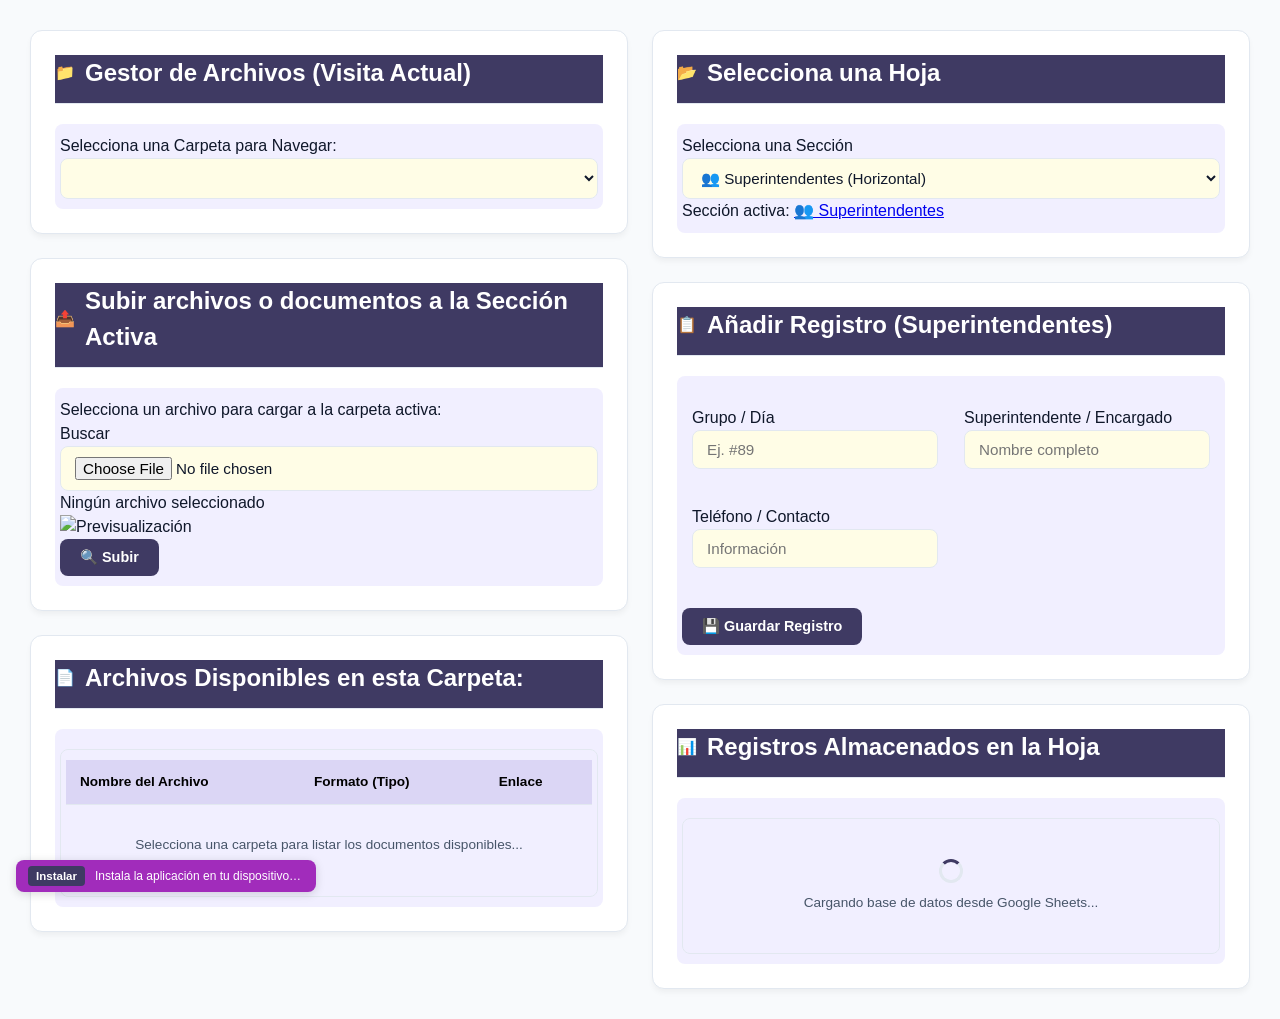
==== commit d2b8b950: "Update print statement from 'Hello' to 'Goodbye'" ====
--- a/index.html
+++ b/index.html
@@ -21,7 +21,7 @@
     <!-- CDN DE FUENTES Y ESTILOS MAESTROS -->
     <link rel="preconnect" href="https://googleapis.com">
     <link rel="preconnect" href="https://gstatic.com" crossorigin>
-    <!-- <link href="https://googleapis.com" rel="stylesheet"> --> 
+    <link href="https://googleapis.com" rel="stylesheet"> 
     <link rel="manifest" href="manifest.json">
     <!-- Librería externa corregida para los iconos dinámicos -->   
     <link rel="stylesheet" href="https://cdnjs.cloudflare.com/ajax/libs/font-awesome/6.4.0/css/all.min.css">
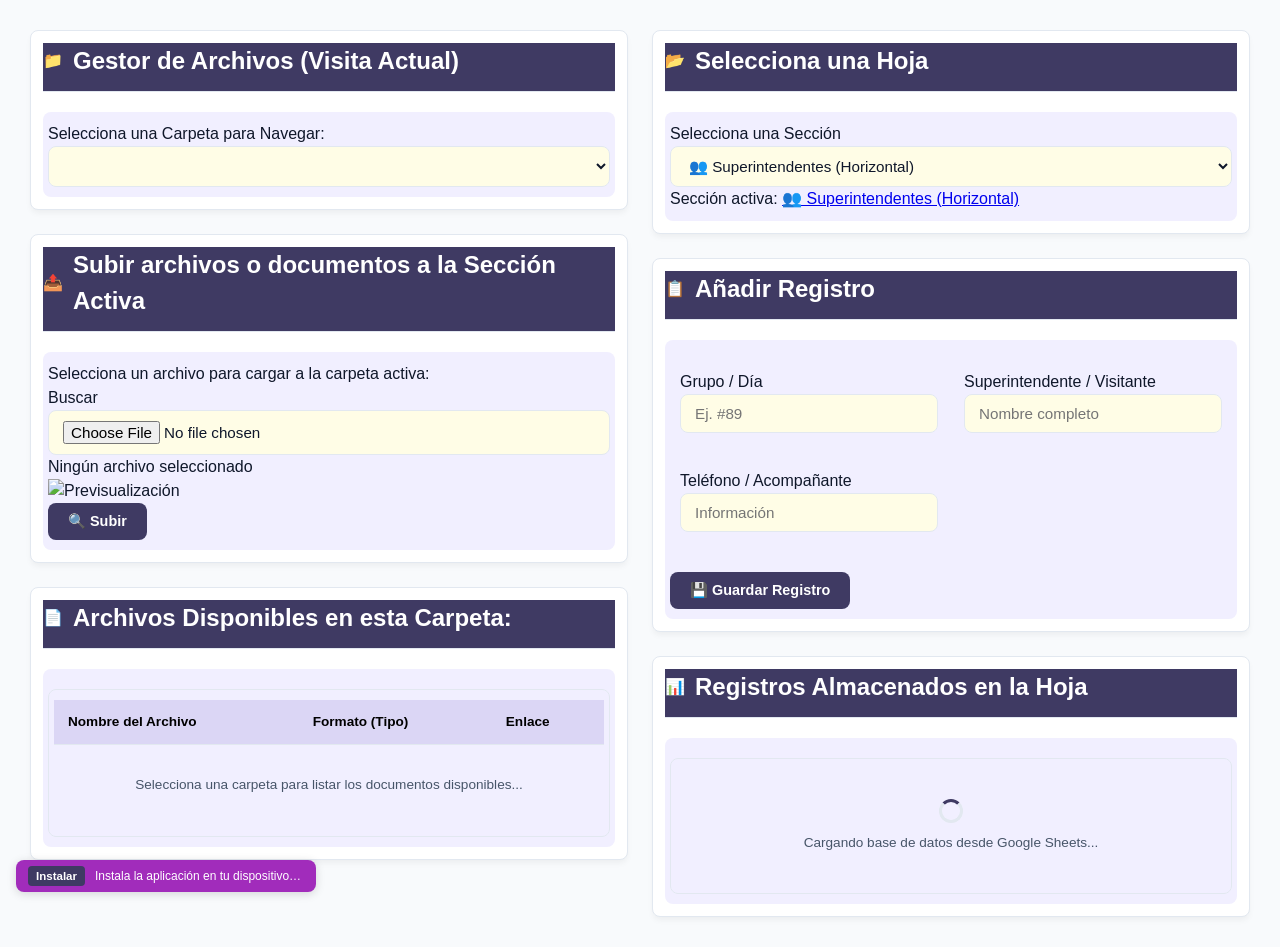
==== commit 35404004: "Update print statement from 'Hello' to 'Goodbye'" ====
--- a/index.html
+++ b/index.html
@@ -398,6 +398,9 @@
         }
     </script>
 
+         <!-- 🌟 CONTENEDOR MAESTRO DE ALERTAS FLOTANTES ANIMADAS (TOASTS) -->
+    <div id="contenedor-toasts" style="position: fixed; bottom: 20px; right: 20px; z-index: 10000; display: flex; flex-direction: column; gap: 10px; max-width: 320px; width: calc(100% - 40px);"></div>
+
      
 </body>
 
--- a/style.css
+++ b/style.css
@@ -77,10 +77,10 @@
    ========================================================================= */
 .tarjeta-modulo {
     background-color: var(--color-superficie);
-    border-radius: 12px;
+    border-radius: 8px;
     border: 1px solid var(--color-borde);
     box-shadow: var(--sombra-modulo);
-    padding: 24px;
+    padding: 12px;
     width: 100%;
     display: block;
     overflow: hidden;
